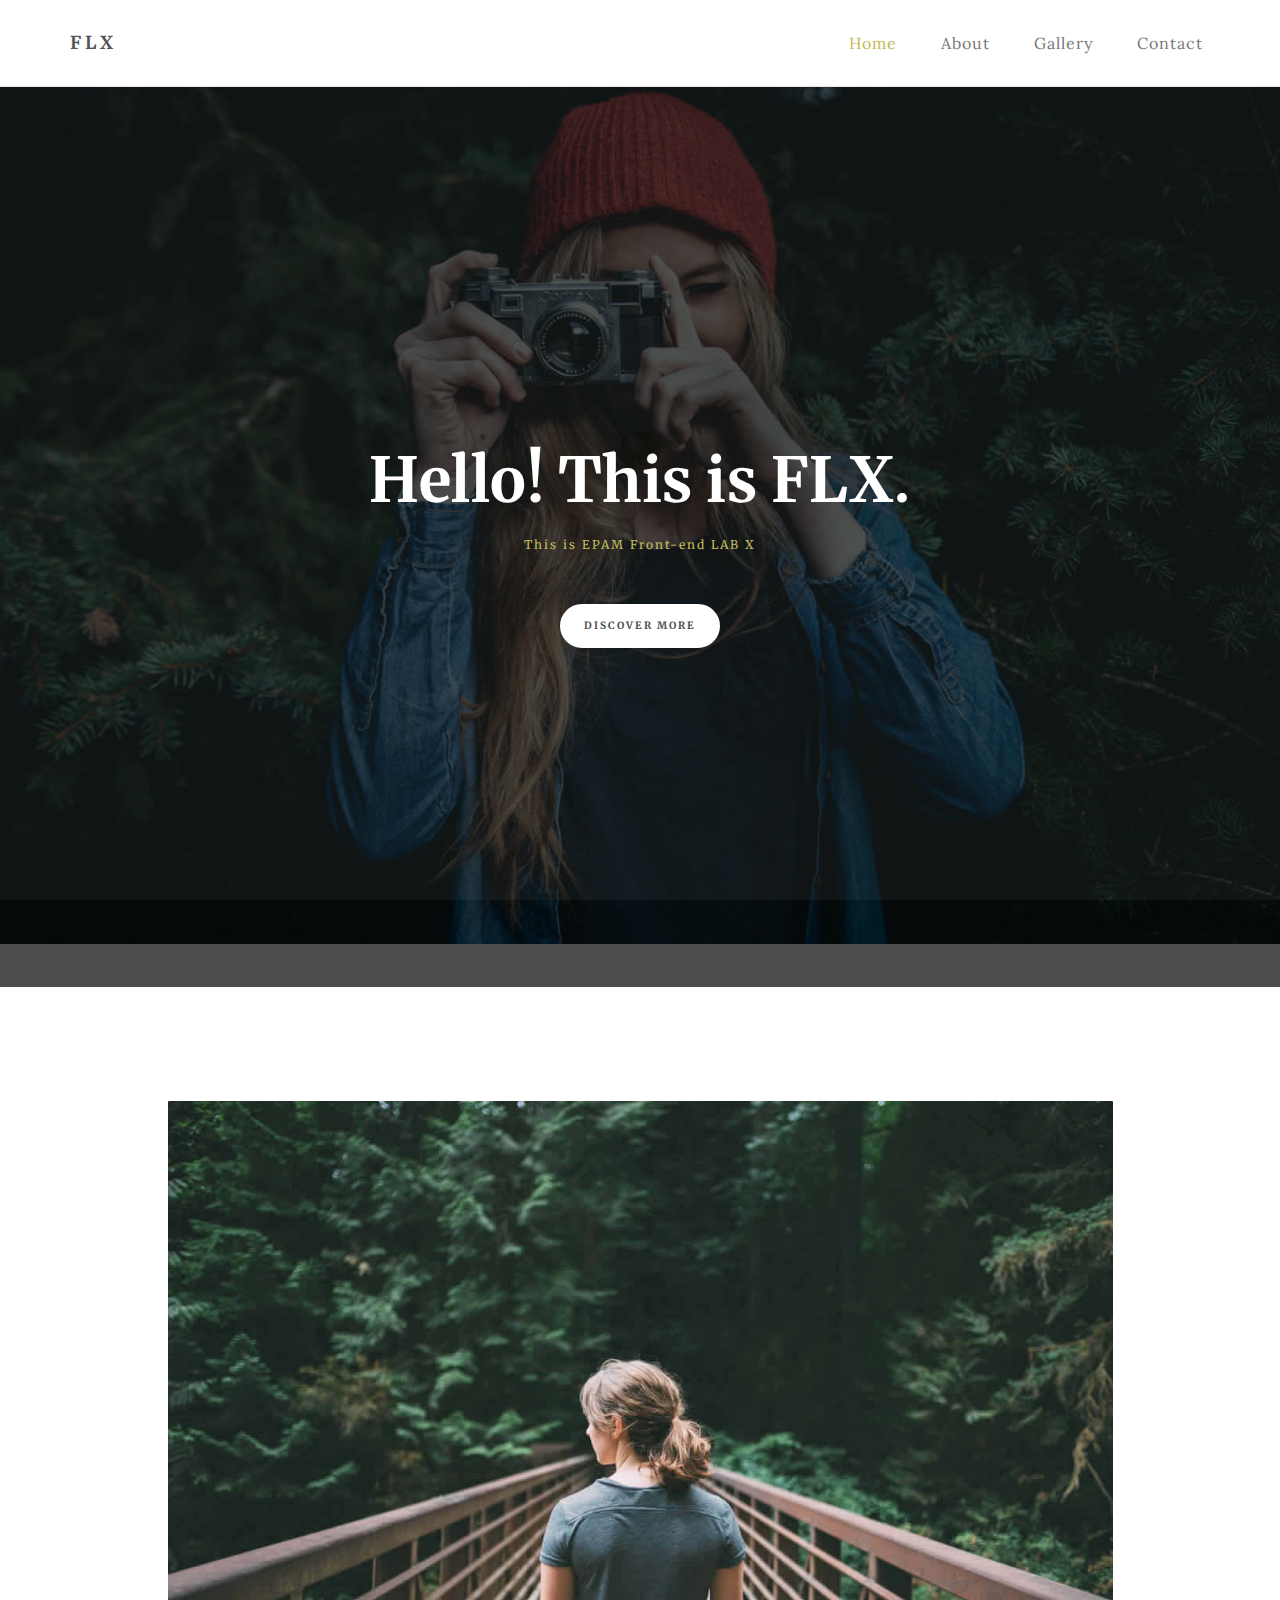
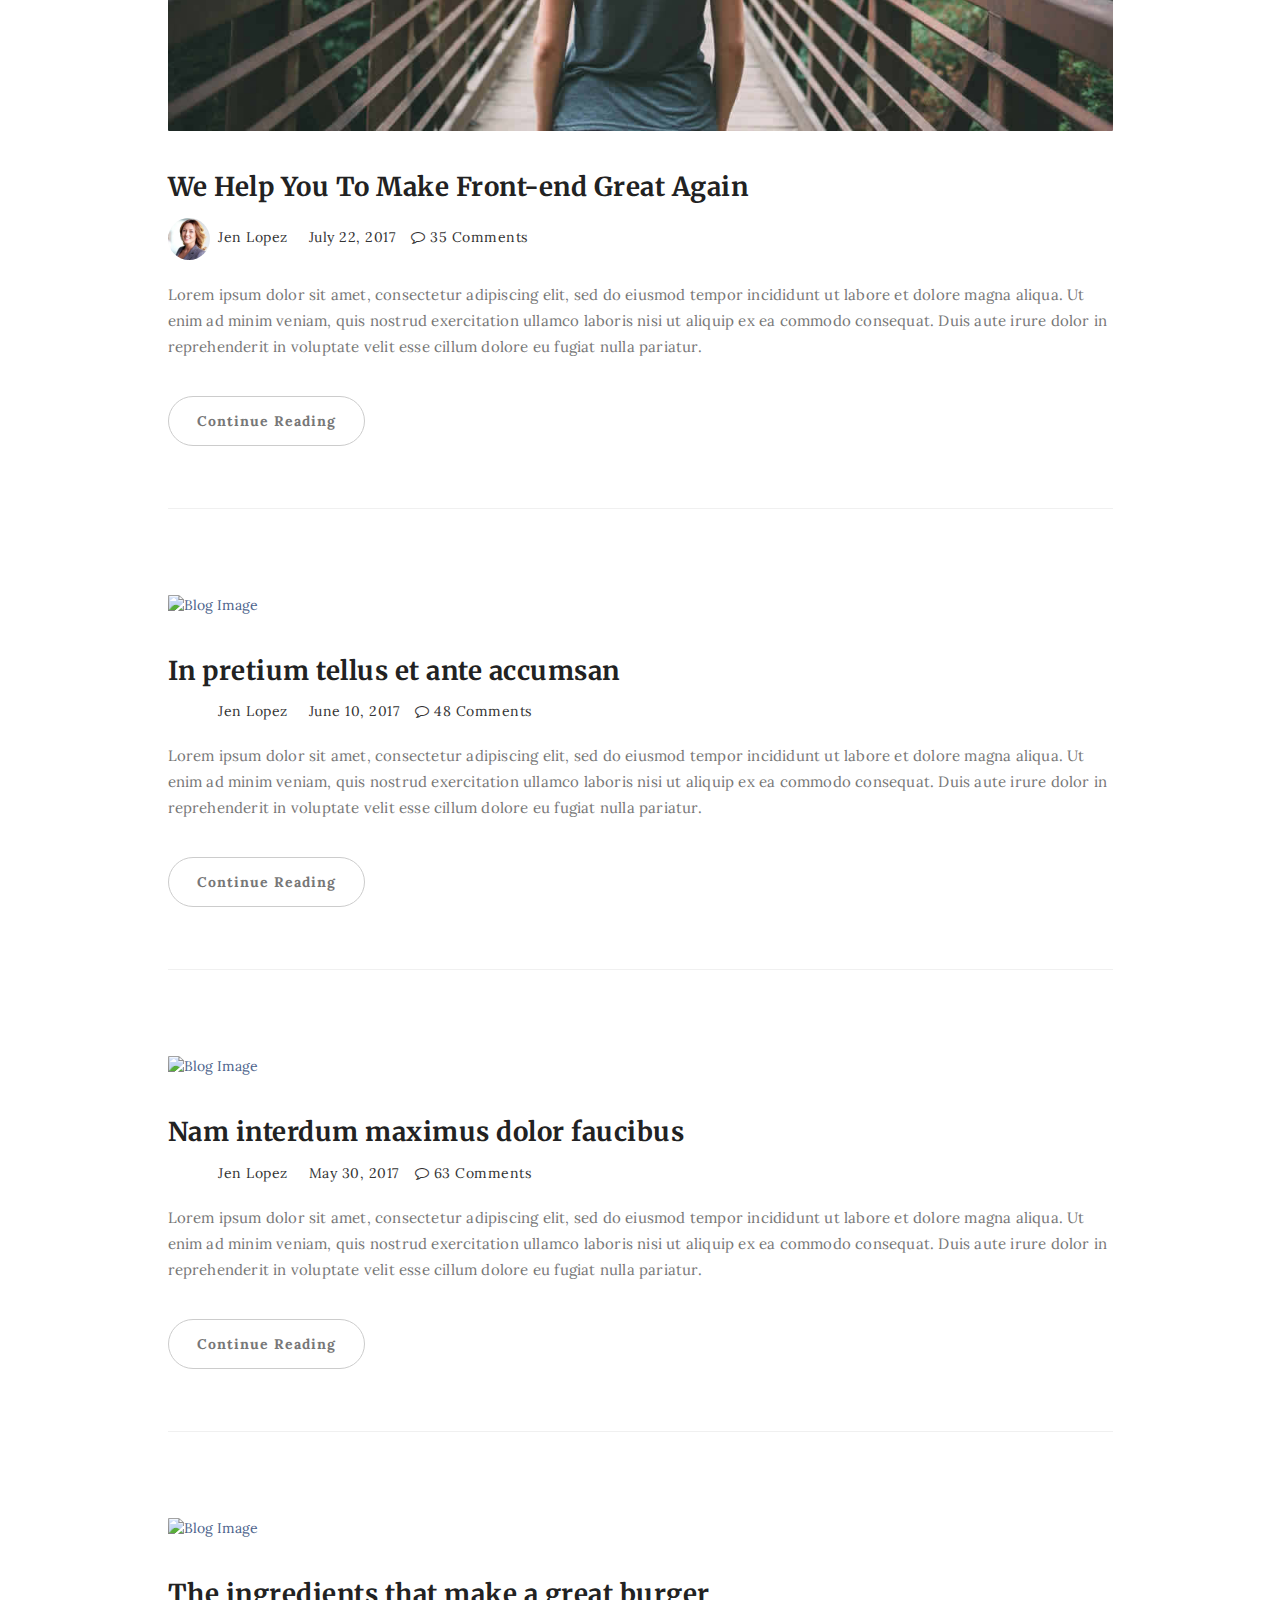
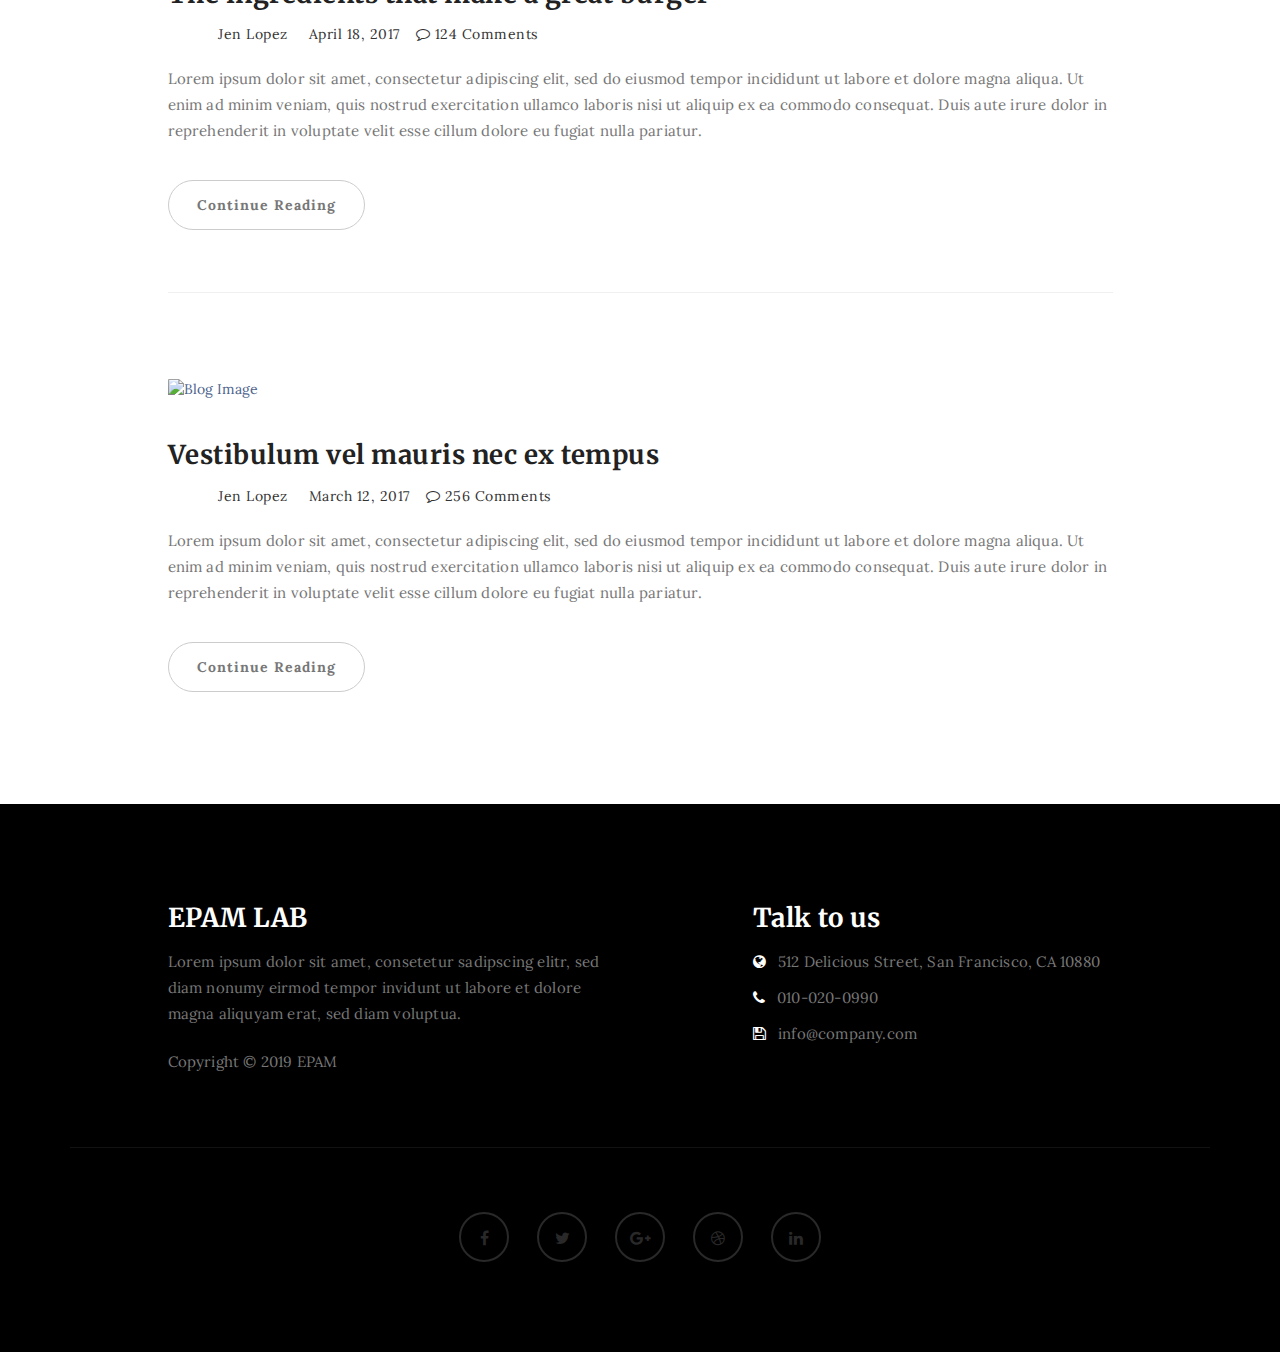
==== FLX_homework_14/app/index.html @ 0b8c9893 "Add HW14" ====
<!DOCTYPE html>
<html lang="en">

<head>

  <meta charset="UTF-8">
  <meta http-equiv="X-UA-Compatible" content="IE=Edge">
  <meta name="description" content="">
  <meta name="keywords" content="">
  <meta name="author" content="">
  <meta name="viewport" content="width=device-width, initial-scale=1, maximum-scale=1">

  <title>FLX - EPAM Front-end LAB X</title>

  <!-- Critical css -->
  <style>
    html {
      font-family: sans-serif;
      -webkit-text-size-adjust: 100%;
      -ms-text-size-adjust: 100%;
    }

    html {
      font-size: 10px;
      -webkit-tap-highlight-color: rgba(0, 0, 0, 0);
    }

    html {
      -webkit-font-smoothing: antialiased;
    }

    body {
      margin: 0;
    }

    body {
      font-family: "Helvetica Neue", Helvetica, Arial, sans-serif;
      font-size: 14px;
      line-height: 1.42857143;
      color: #333;
      background-color: #fff;
    }

    body {
      background: #ffffff;
      font-family: "Lora", serif;
      font-style: normal;
      font-weight: 300;
      overflow-x: hidden;
    }

    body {
      padding-top: 87px;
    }

    * {
      -webkit-box-sizing: border-box;
      -moz-box-sizing: border-box;
      box-sizing: border-box;
    }

    *:before,
    *:after {
      -webkit-box-sizing: border-box;
      -moz-box-sizing: border-box;
      box-sizing: border-box;
    }

    .btn-group-vertical > .btn-group:after,
    .btn-group-vertical > .btn-group:before,
    .btn-toolbar:after,
    .btn-toolbar:before,
    .clearfix:after,
    .clearfix:before,
    .container-fluid:after,
    .container-fluid:before,
    .container:after,
    .container:before,
    .dl-horizontal dd:after,
    .dl-horizontal dd:before,
    .form-horizontal .form-group:after,
    .form-horizontal .form-group:before,
    .modal-footer:after,
    .modal-footer:before,
    .modal-header:after,
    .modal-header:before,
    .nav:after,
    .nav:before,
    .navbar-collapse:after,
    .navbar-collapse:before,
    .navbar-header:after,
    .navbar-header:before,
    .navbar:after,
    .navbar:before,
    .pager:after,
    .pager:before,
    .panel-body:after,
    .panel-body:before,
    .row:after,
    .row:before {
      display: table;
      content: " ";
    }

    .btn-group-vertical > .btn-group:after,
    .btn-toolbar:after,
    .clearfix:after,
    .container-fluid:after,
    .container:after,
    .dl-horizontal dd:after,
    .form-horizontal .form-group:after,
    .modal-footer:after,
    .modal-header:after,
    .nav:after,
    .navbar-collapse:after,
    .navbar-header:after,
    .navbar:after,
    .pager:after,
    .panel-body:after,
    .row:after {
      clear: both;
    }

    .navbar {
      position: relative;
      min-height: 50px;
      margin-bottom: 20px;
      border: 1px solid transparent;
    }

    @media (min-width: 768px) {
      .navbar {
        border-radius: 4px;
      }
    }

    .navbar-static-top {
      z-index: 1000;
      border-width: 0 0 1px;
    }

    @media (min-width: 768px) {
      .navbar-static-top {
        border-radius: 0;
      }
    }

    .navbar-fixed-bottom,
    .navbar-fixed-top {
      position: fixed;
      right: 0;
      left: 0;
      z-index: 1030;
    }

    @media (min-width: 768px) {
      .navbar-fixed-bottom,
      .navbar-fixed-top {
        border-radius: 0;
      }
    }

    .navbar-fixed-top {
      top: 0;
      border-width: 0 0 1px;
    }

    .navbar-default {
      background-color: #f8f8f8;
      border-color: #e7e7e7;
    }

    .navbar-default {
      background: #ffffff;
      margin: 0 !important;
      padding: 18px 0;
    }

    .container {
      padding-right: 15px;
      padding-left: 15px;
      margin-right: auto;
      margin-left: auto;
    }

    @media (min-width: 768px) {
      .container {
        width: 750px;
      }
    }

    @media (min-width: 992px) {
      .container {
        width: 970px;
      }
    }

    @media (min-width: 768px) {
      .navbar-header {
        float: left;
      }
    }

    .container > .navbar-header {
      margin-right: 0;
      margin-left: 0;
    }

    @media (min-width: 768px) {
      .navbar-toggle {
        display: none;
      }
    }

    .navbar-default .navbar-toggle {
      border-color: #ddd;
    }

    .navbar-default .navbar-toggle {
      border: none;
      padding-top: 10px;
    }

    .navbar-brand {
      float: left;
      height: 50px;
      padding: 15px 15px;
      font-size: 18px;
      line-height: 20px;
    }

    .navbar-default .navbar-brand {
      color: #777;
    }

    .navbar-default .navbar-brand {
      color: #555;
      font-family: "Merriweather", serif;
      font-weight: bold;
      text-transform: uppercase;
      letter-spacing: 4px;
      margin: 0;
    }

    @media (min-width: 768px) {
      .navbar > .container .navbar-brand,
      .navbar > .container-fluid .navbar-brand {
        margin-left: -15px;
      }
    }

    .navbar-toggle {
      position: relative;
      float: right;
      padding: 9px 10px;
      margin-top: 8px;
      margin-right: 15px;
      margin-bottom: 8px;
      background-color: transparent;
      background-image: none;
      border: 1px solid transparent;
      border-radius: 4px;
    }

    .navbar-default .navbar-collapse,
    .navbar-default .navbar-form {
      border-color: #e7e7e7;
    }

    @media (min-width: 768px) {
      .container-fluid > .navbar-collapse,
      .container-fluid > .navbar-header,
      .container > .navbar-collapse,
      .container > .navbar-header {
        margin-right: 0;
        margin-left: 0;
      }
    }

    @media (min-width: 768px) {
      .navbar-fixed-bottom .navbar-collapse,
      .navbar-fixed-top .navbar-collapse,
      .navbar-static-top .navbar-collapse {
        padding-right: 0;
        padding-left: 0;
      }
    }

    .navbar-collapse {
      padding-right: 15px;
      padding-left: 15px;
      overflow-x: visible;
      -webkit-overflow-scrolling: touch;
      border-top: 1px solid transparent;
      -webkit-box-shadow: inset 0 1px 0 rgba(255, 255, 255, 0.1);
      box-shadow: inset 0 1px 0 rgba(255, 255, 255, 0.1);
    }

    @media (min-width: 768px) {
      .navbar-collapse {
        width: auto;
        border-top: 0;
        -webkit-box-shadow: none;
        box-shadow: none;
      }
    }

    @media (min-width: 768px) {
      .navbar-collapse.collapse {
        display: block !important;
        height: auto !important;
        padding-bottom: 0;
        overflow: visible !important;
      }
    }

    .collapse {
      display: none;
    }

    .nav {
      padding-left: 0;
      margin-bottom: 0;
      list-style: none;
    }

    .navbar-nav {
      margin: 7.5px -15px;
    }

    @media (min-width: 768px) {
      .navbar-nav {
        float: left;
        margin: 0;
      }
    }

    @media (min-width: 768px) {
      .navbar-right {
        float: right !important;
        margin-right: -15px;
      }
    }

    .nav > li {
      position: relative;
      display: block;
    }

    @media (min-width: 768px) {
      .navbar-nav > li {
        float: left;
      }
    }

    a {
      color: #4d638c;
      -webkit-transition: 0.5s;
      -o-transition: 0.5s;
      transition: 0.5s;
      text-decoration: none !important;
    }

    .nav > li > a {
      position: relative;
      display: block;
      padding: 10px 15px;
    }

    .navbar-nav > li > a {
      padding-top: 10px;
      padding-bottom: 10px;
      line-height: 20px;
    }

    @media (min-width: 768px) {
      .navbar-nav > li > a {
        padding-top: 15px;
        padding-bottom: 15px;
      }
    }

    .navbar-default .navbar-nav > li > a {
      color: #777;
    }

    .navbar-default .navbar-nav li a {
      color: #777;
      font-size: 16px;
      letter-spacing: 1px;
      -webkit-transition: all 0.4s ease-in-out;
      transition: all 0.4s ease-in-out;
      padding-right: 22px;
      padding-left: 22px;
    }

    .navbar-default .navbar-nav > .active > a,
    .navbar-default .navbar-nav > .active > a:focus,
    .navbar-default .navbar-nav > .active > a:hover {
      color: #555;
      background-color: #e7e7e7;
    }

    .navbar-default .navbar-nav li a:hover,
    .navbar-default .navbar-nav .active > a {
      color: #bfba55;
    }

    .navbar-default .navbar-nav > .active > a,
    .navbar-default .navbar-nav > .active > a:hover,
    .navbar-default .navbar-nav > .active > a:focus {
      color: #bfba55;
      background-color: transparent;
    }

    .preloader {
      position: fixed;
      top: 0;
      left: 0;
      width: 100%;
      height: 100%;
      z-index: 1020;
      display: flex;
      flex-flow: row nowrap;
      justify-content: center;
      align-items: center;
      background: none repeat scroll 0 0 #ffffff;
    }

    .sk-spinner-wordpress.sk-spinner {
      background-color: #bfba55;
      width: 40px;
      height: 40px;
      border-radius: 40px;
      position: relative;
      -webkit-animation: sk-innerCircle 1s linear infinite;
      animation: sk-innerCircle 1s linear infinite;
    }

    .sk-spinner-wordpress .sk-inner-circle {
      display: block;
      background-color: #ffffff;
      width: 16px;
      height: 16px;
      position: absolute;
      border-radius: 8px;
      top: 5px;
      left: 5px;
    }

    @-webkit-keyframes sk-innerCircle {
      0% {
        -webkit-transform: rotate(0);
        transform: rotate(0);
      }

      100% {
        -webkit-transform: rotate(360deg);
        transform: rotate(360deg);
      }
    }

    @keyframes sk-innerCircle {
      0% {
        -webkit-transform: rotate(0);
        transform: rotate(0);
      }

      100% {
        -webkit-transform: rotate(360deg);
        transform: rotate(360deg);
      }
    }

  </style>

  <!-- loadCSS js plugin -->
  <script src="js/loadCSS.js"></script>

  <!-- Other css (async) -->
  <script>
    // Example loadCSS plugin usage
    loadCSS('https://fonts.googleapis.com/css?family=Lora|Merriweather:300,400');
    loadCSS('styles/bundle.min.css');
  </script>

  <!-- Fonts -->
  <!-- <link href="https://fonts.googleapis.com/css?family=Lora|Merriweather:300,400" rel="stylesheet"> -->

  <!-- Vendor css -->
  <!-- <link rel="stylesheet" href="styles/bootstrap.min.css">
  <link rel="stylesheet" href="styles/font-awesome.min.css"> -->

  <!-- Main css -->
  <!-- <link rel="stylesheet" href="styles/styles.css"> -->

  <!-- Vendor Scripts -->
  <script src="js/jquery.js" defer></script>
  <script src="js/bootstrap.min.js" defer></script>
  <script src="js/jquery.parallax.js" defer></script>
  <script src="js/smoothscroll.js" defer></script>
  <script src="js/lazyload.min.js" defer></script>
  <!-- Custom Scripts -->
  <script src="js/custom.js" defer></script>

</head>

<body>

  <!-- Pre loader -->

  <div class="preloader">
      <div class="sk-spinner sk-spinner-wordpress">
          <span class="sk-inner-circle"></span>
      </div>
  </div>

  <!-- Navigation section  -->

  <div class="navbar navbar-default navbar-fixed-top" role="navigation">
    <div class="container">

      <div class="navbar-header">
        <button class="navbar-toggle" data-toggle="collapse" data-target=".navbar-collapse">
          <span class="icon icon-bar"></span>
          <span class="icon icon-bar"></span>
          <span class="icon icon-bar"></span>
        </button>
        <a href="index.html" class="navbar-brand">FLX</a>
      </div>
      <div class="collapse navbar-collapse">
        <ul class="nav navbar-nav navbar-right">
          <li class="active"><a href="index.html">Home</a></li>
          <li><a href="#">About</a></li>
          <li><a href="#">Gallery</a></li>
          <li><a href="#">Contact</a></li>
        </ul>
      </div>

    </div>
  </div>

  <!-- Home Section -->

  <section id="home" class="main-home parallax-section">
    <div class="overlay"></div>
    <div class="container">
      <div class="row">

        <div class="col-md-12 col-sm-12">
          <h1>Hello! This is FLX.</h1>
          <h4>This is EPAM Front-end LAB X</h4>
          <a href="#blog" class="smoothScroll btn btn-default">Discover More</a>
        </div>

      </div>
    </div>
  </section>

  <!-- Blog Section -->

  <section id="blog">
    <div class="container">
      <div class="row">

        <div class="col-md-offset-1 col-md-10 col-sm-12">
          <div class="blog-post-thumb">
            <div class="blog-post-image">
              <a href="#">
                <picture>
                  <source media="(max-width: 768px)" data-srcset="img/blog-image1-760.jpg">
                  <img class="lazy img-responsive" data-src="img/blog-image1.jpg" alt="Blog Image">
                </picture>
              </a>
            </div>
            <div class="blog-post-title">
              <h3><a href="#">We Help You To Make Front-end Great Again</a></h3>
            </div>
            <div class="blog-post-format">
              <span><a href="#">
                  <picture>
                    <source media="(max-width: 768px)" data-srcset="img/author-image1-150.jpg">
                    <img data-src="img/author-image1.jpg" class="lazy img-responsive img-circle">
                  </picture>
                  Jen Lopez
                </a></span>
              <span><i class="fa fa-date"></i> July 22, 2017</span>
              <span><a href="#"><i class="fa fa-comment-o"></i> 35 Comments</a></span>
            </div>
            <div class="blog-post-des">
              <p>Lorem ipsum dolor sit amet, consectetur adipiscing elit, sed do eiusmod tempor
                incididunt ut labore et dolore magna aliqua. Ut enim ad minim veniam, quis
                nostrud exercitation ullamco laboris nisi ut aliquip ex ea commodo consequat.
                Duis aute irure dolor in reprehenderit in voluptate velit esse cillum dolore eu
                fugiat nulla pariatur.</p>
              <a href="#" class="btn btn-default">Continue Reading</a>
            </div>
          </div>

          <div class="blog-post-thumb">
            <div class="blog-post-image">
              <a href="#">
                <picture>
                  <source media="(max-width: 768px)" data-srcset="img/blog-image2-760.jpg">
                  <img class="lazy img-responsive" data-src="img/blog-image2.jpg" alt="Blog Image">
                </picture>
              </a>
            </div>
            <div class="blog-post-title">
              <h3><a href="#">In pretium tellus et ante accumsan</a></h3>
            </div>
            <div class="blog-post-format">
              <span><a href="#">
                  <picture>
                    <source media="(max-width: 768px)" data-srcset="img/author-image2-150.jpg">
                    <img data-src="img/author-image2.jpg" class="lazy img-responsive img-circle">
                  </picture>
                  Jen Lopez
                </a></span>
              <span><i class="fa fa-date"></i> June 10, 2017</span>
              <span><a href="#"><i class="fa fa-comment-o"></i> 48 Comments</a></span>
            </div>
            <div class="blog-post-des">
              <p>Lorem ipsum dolor sit amet, consectetur adipiscing elit, sed do eiusmod tempor
                incididunt ut labore et dolore magna aliqua. Ut enim ad minim veniam, quis
                nostrud exercitation ullamco laboris nisi ut aliquip ex ea commodo consequat.
                Duis aute irure dolor in reprehenderit in voluptate velit esse cillum dolore eu
                fugiat nulla pariatur.</p>
              <a href="#" class="btn btn-default">Continue Reading</a>
            </div>
          </div>

          <div class="blog-post-thumb">
            <div class="blog-post-image">
              <a href="#">
                <picture>
                  <source media="(max-width: 768px)" data-srcset="img/blog-image3-760.jpg">
                  <img class="lazy img-responsive" data-src="img/blog-image3.jpg" alt="Blog Image">
                </picture>
              </a>
            </div>
            <div class="blog-post-title">
              <h3><a href="#">Nam interdum maximus dolor faucibus</a></h3>
            </div>
            <div class="blog-post-format">
              <span><a href="#">
                  <picture>
                    <source media="(max-width: 768px)" data-srcset="img/author-image2-150.jpg">
                    <img data-src="img/author-image2.jpg" class="lazy img-responsive img-circle">
                  </picture>
                  Jen Lopez
                </a></span>
              <span><i class="fa fa-date"></i> May 30, 2017</span>
              <span><a href="#"><i class="fa fa-comment-o"></i> 63 Comments</a></span>
            </div>
            <div class="blog-post-des">
              <p>Lorem ipsum dolor sit amet, consectetur adipiscing elit, sed do eiusmod tempor
                incididunt ut labore et dolore magna aliqua. Ut enim ad minim veniam, quis
                nostrud exercitation ullamco laboris nisi ut aliquip ex ea commodo consequat.
                Duis aute irure dolor in reprehenderit in voluptate velit esse cillum dolore eu
                fugiat nulla pariatur.</p>
              <a href="#" class="btn btn-default">Continue Reading</a>
            </div>
          </div>

          <div class="blog-post-thumb">
            <div class="blog-post-image">
              <a href="#">
                <picture>
                  <source media="(max-width: 768px)" data-srcset="img/blog-image4-760.jpg">
                  <img class="lazy img-responsive" data-src="img/blog-image4.jpg" alt="Blog Image">
                </picture>
              </a>
            </div>
            <div class="blog-post-title">
              <h3><a href="#">The ingredients that make a great burger</a></h3>
            </div>
            <div class="blog-post-format">
              <span><a href="#">
                  <picture>
                    <source media="(max-width: 768px)" data-srcset="img/author-image1-150.jpg">
                    <img data-src="img/author-image1.jpg" class="lazy img-responsive img-circle">
                  </picture>
                  Jen Lopez
                </a></span>
              <span><i class="fa fa-date"></i> April 18, 2017</span>
              <span><a href="#"><i class="fa fa-comment-o"></i> 124 Comments</a></span>
            </div>
            <div class="blog-post-des">
              <p>Lorem ipsum dolor sit amet, consectetur adipiscing elit, sed do eiusmod tempor
                incididunt ut labore et dolore magna aliqua. Ut enim ad minim veniam, quis
                nostrud exercitation ullamco laboris nisi ut aliquip ex ea commodo consequat.
                Duis aute irure dolor in reprehenderit in voluptate velit esse cillum dolore eu
                fugiat nulla pariatur.</p>
              <a href="#" class="btn btn-default">Continue Reading</a>
            </div>
          </div>

          <div class="blog-post-thumb">
            <div class="blog-post-image">
              <a href="#">
                <picture>
                  <source media="(max-width: 768px)" data-srcset="img/blog-image5-760.jpg">
                  <img class="lazy img-responsive" data-src="img/blog-image5.jpg" alt="Blog Image">
                </picture>
              </a>
            </div>
            <div class="blog-post-title">
              <h3><a href="#">Vestibulum vel mauris nec ex tempus</a></h3>
            </div>
            <div class="blog-post-format">
              <span><a href="#">
                  <picture>
                    <source media="(max-width: 768px)" data-srcset="img/author-image1-150.jpg">
                    <img data-src="img/author-image1.jpg" class="lazy img-responsive img-circle">
                  </picture>
                  Jen Lopez
                </a></span>
              <span><i class="fa fa-date"></i> March 12, 2017</span>
              <span><a href="#"><i class="fa fa-comment-o"></i> 256 Comments</a></span>
            </div>
            <div class="blog-post-des">
              <p>Lorem ipsum dolor sit amet, consectetur adipiscing elit, sed do eiusmod tempor
                incididunt ut labore et dolore magna aliqua. Ut enim ad minim veniam, quis
                nostrud exercitation ullamco laboris nisi ut aliquip ex ea commodo consequat.
                Duis aute irure dolor in reprehenderit in voluptate velit esse cillum dolore eu
                fugiat nulla pariatur.</p>
              <a href="#" class="btn btn-default">Continue Reading</a>
            </div>
          </div>
        </div>

      </div>
    </div>
  </section>

  <!-- Footer Section -->

  <footer>
    <div class="container">
      <div class="row">

        <div class="col-md-5 col-md-offset-1 col-sm-6">
          <h3>EPAM LAB</h3>
          <p>Lorem ipsum dolor sit amet, consetetur sadipscing elitr, sed diam nonumy eirmod tempor
            invidunt ut labore et dolore magna aliquyam erat, sed diam voluptua.</p>
          <div class="footer-copyright">
            <p>Copyright &copy; 2019 EPAM</p>
          </div>
        </div>

        <div class="col-md-4 col-md-offset-1 col-sm-6">
          <h3>Talk to us</h3>
          <p><i class="fa fa-globe"></i> 512 Delicious Street, San Francisco, CA 10880</p>
          <p><i class="fa fa-phone"></i> 010-020-0990</p>
          <p><i class="fa fa-save"></i> info@company.com</p>
        </div>

        <div class="clearfix col-md-12 col-sm-12">
          <hr>
        </div>

        <div class="col-md-12 col-sm-12">
          <ul class="social-icon">
            <li><a href="#" class="fa fa-facebook"></a></li>
            <li><a href="#" class="fa fa-twitter"></a></li>
            <li><a href="#" class="fa fa-google-plus"></a></li>
            <li><a href="#" class="fa fa-dribbble"></a></li>
            <li><a href="#" class="fa fa-linkedin"></a></li>
          </ul>
        </div>

      </div>
    </div>
  </footer>

  <!-- Back top -->
  <a href="#back-top" class="go-top"><i class="fa fa-angle-up"></i></a>

</body>

</html>
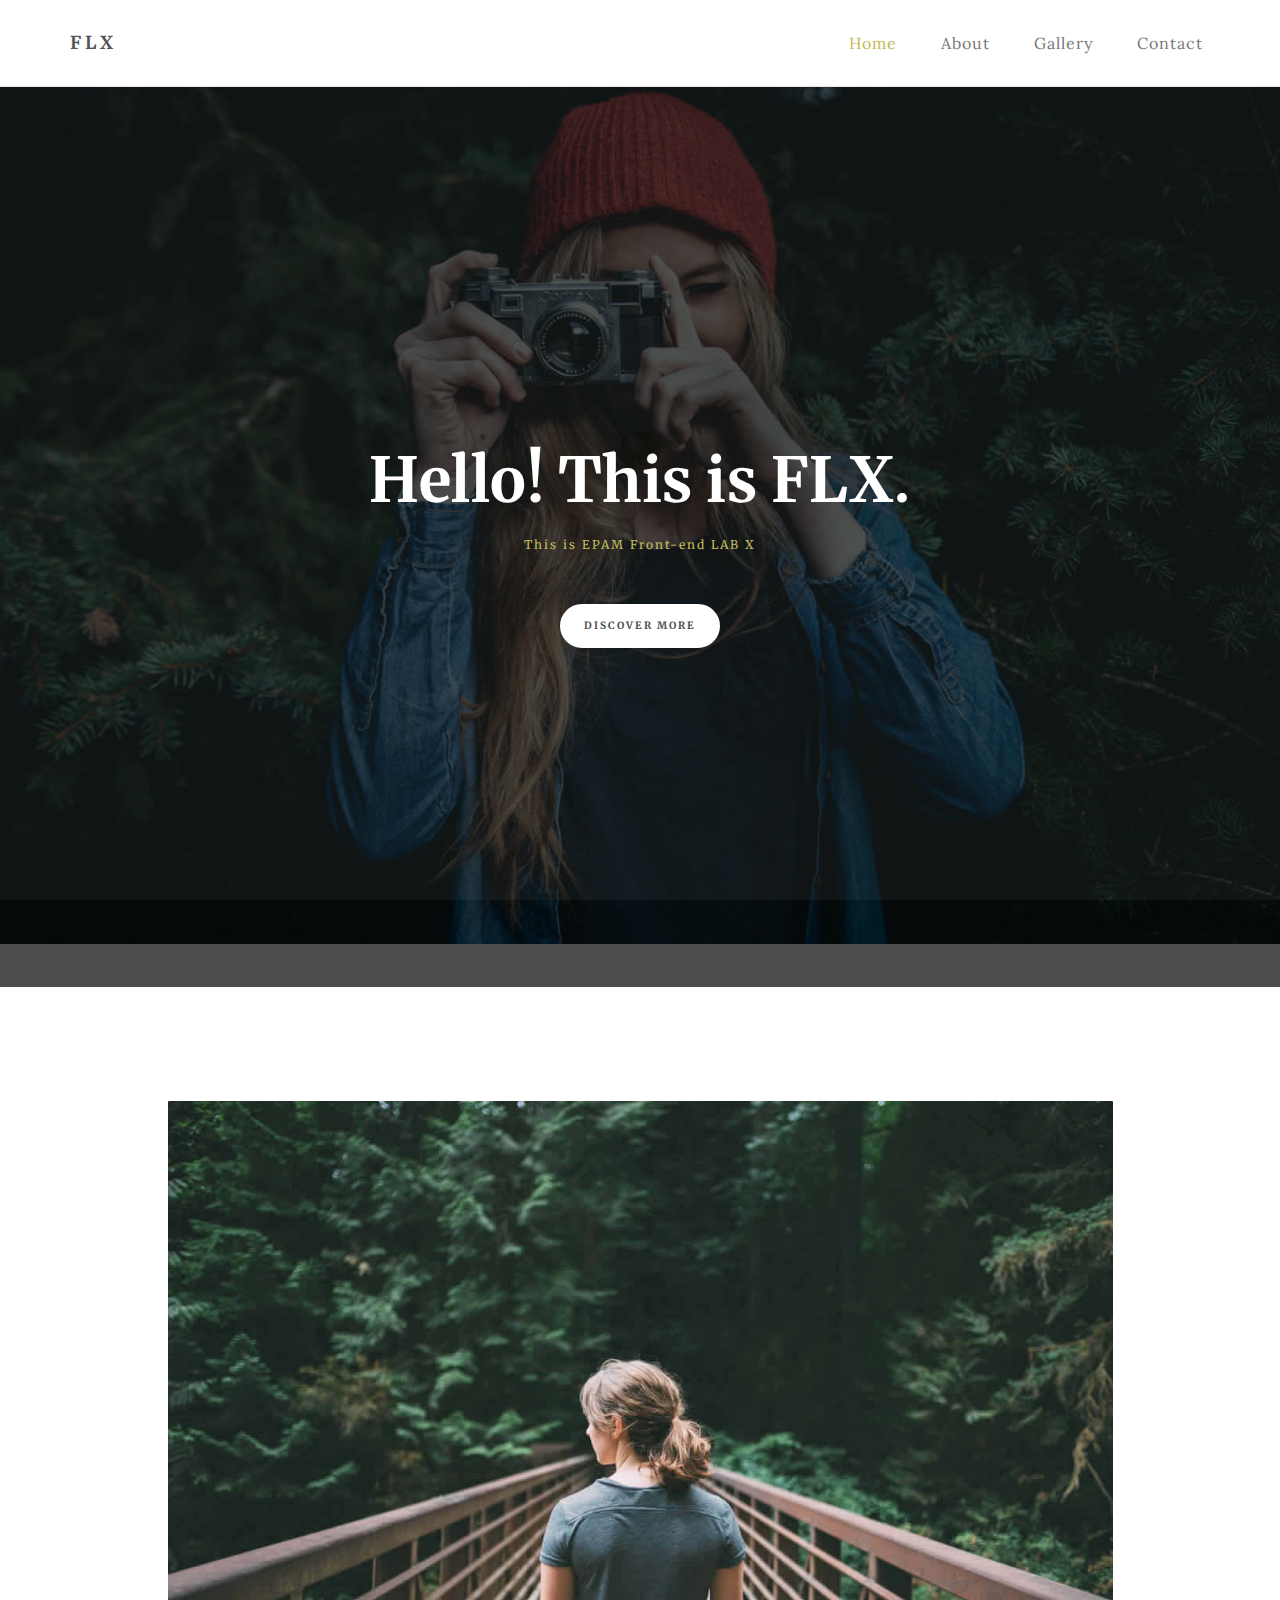
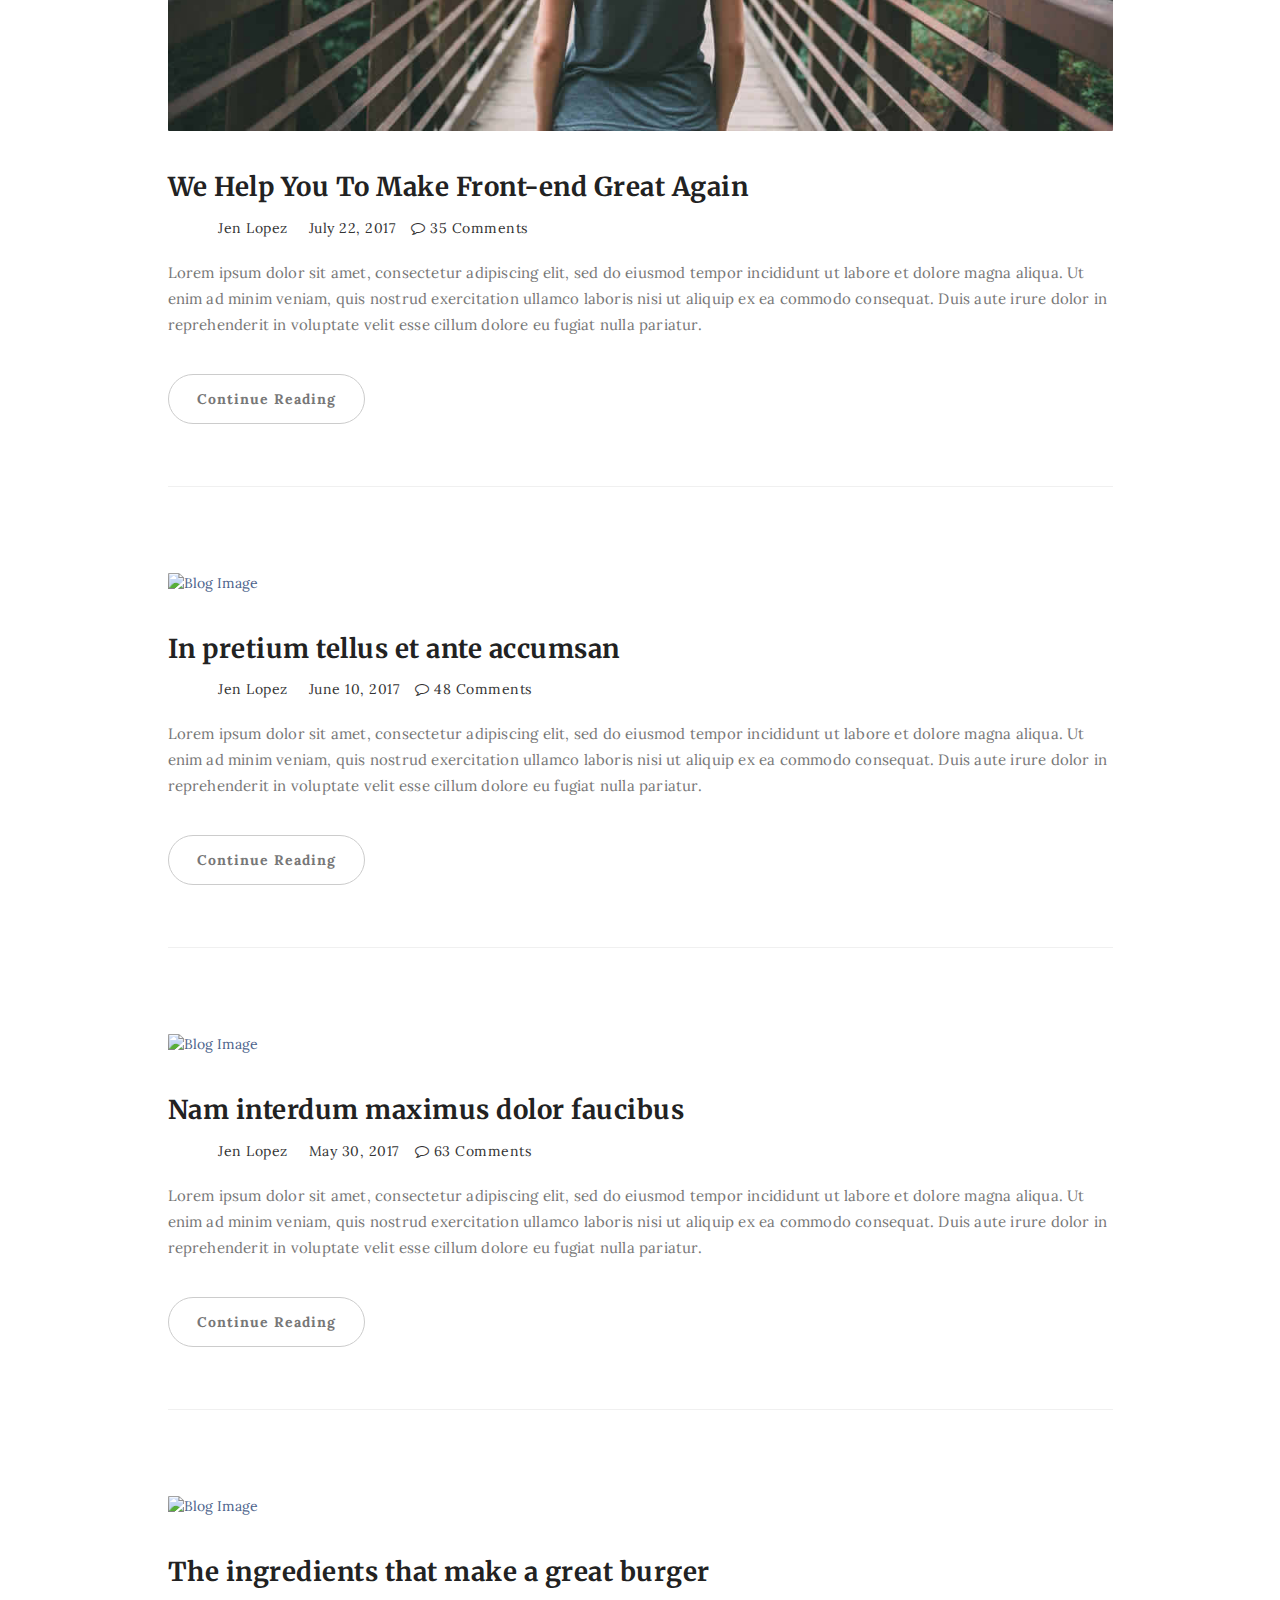
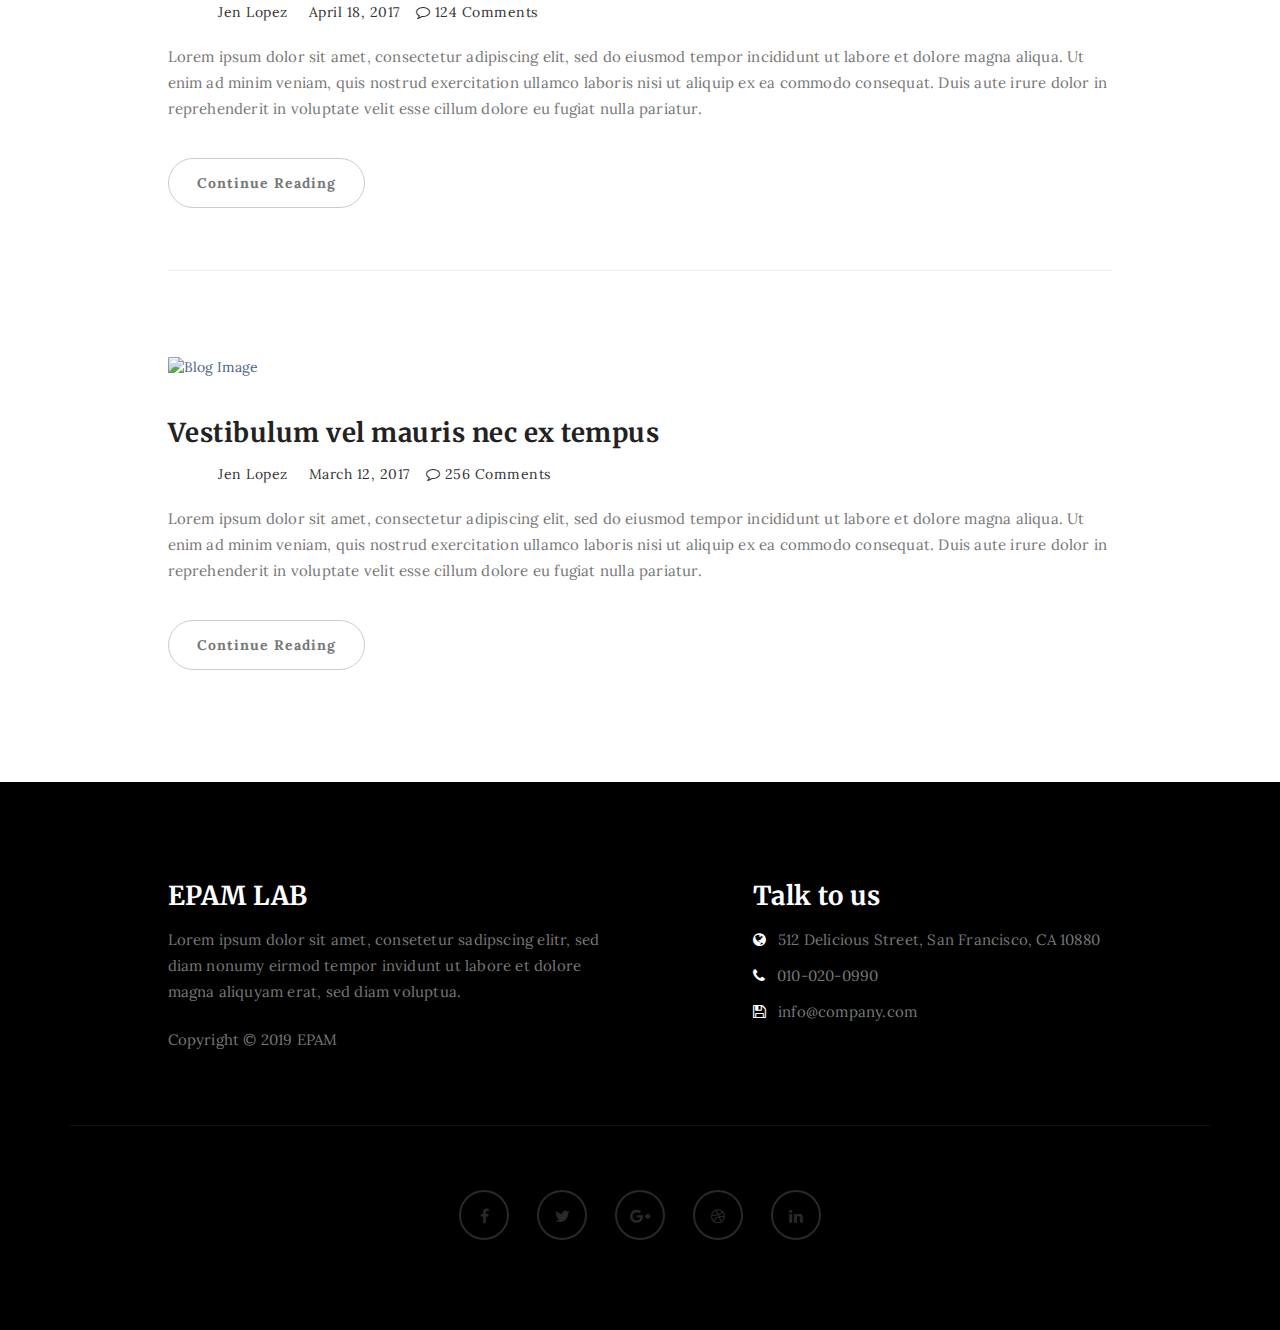
==== commit e42efac3: "minify inline style" ====
--- a/FLX_homework_14/app/index.html
+++ b/FLX_homework_14/app/index.html
@@ -14,466 +14,8 @@
 
   <!-- Critical css -->
   <style>
-    html {
-      font-family: sans-serif;
-      -webkit-text-size-adjust: 100%;
-      -ms-text-size-adjust: 100%;
-    }
-
-    html {
-      font-size: 10px;
-      -webkit-tap-highlight-color: rgba(0, 0, 0, 0);
-    }
-
-    html {
-      -webkit-font-smoothing: antialiased;
-    }
-
-    body {
-      margin: 0;
-    }
-
-    body {
-      font-family: "Helvetica Neue", Helvetica, Arial, sans-serif;
-      font-size: 14px;
-      line-height: 1.42857143;
-      color: #333;
-      background-color: #fff;
-    }
-
-    body {
-      background: #ffffff;
-      font-family: "Lora", serif;
-      font-style: normal;
-      font-weight: 300;
-      overflow-x: hidden;
-    }
-
-    body {
-      padding-top: 87px;
-    }
-
-    * {
-      -webkit-box-sizing: border-box;
-      -moz-box-sizing: border-box;
-      box-sizing: border-box;
-    }
-
-    *:before,
-    *:after {
-      -webkit-box-sizing: border-box;
-      -moz-box-sizing: border-box;
-      box-sizing: border-box;
-    }
-
-    .btn-group-vertical > .btn-group:after,
-    .btn-group-vertical > .btn-group:before,
-    .btn-toolbar:after,
-    .btn-toolbar:before,
-    .clearfix:after,
-    .clearfix:before,
-    .container-fluid:after,
-    .container-fluid:before,
-    .container:after,
-    .container:before,
-    .dl-horizontal dd:after,
-    .dl-horizontal dd:before,
-    .form-horizontal .form-group:after,
-    .form-horizontal .form-group:before,
-    .modal-footer:after,
-    .modal-footer:before,
-    .modal-header:after,
-    .modal-header:before,
-    .nav:after,
-    .nav:before,
-    .navbar-collapse:after,
-    .navbar-collapse:before,
-    .navbar-header:after,
-    .navbar-header:before,
-    .navbar:after,
-    .navbar:before,
-    .pager:after,
-    .pager:before,
-    .panel-body:after,
-    .panel-body:before,
-    .row:after,
-    .row:before {
-      display: table;
-      content: " ";
-    }
-
-    .btn-group-vertical > .btn-group:after,
-    .btn-toolbar:after,
-    .clearfix:after,
-    .container-fluid:after,
-    .container:after,
-    .dl-horizontal dd:after,
-    .form-horizontal .form-group:after,
-    .modal-footer:after,
-    .modal-header:after,
-    .nav:after,
-    .navbar-collapse:after,
-    .navbar-header:after,
-    .navbar:after,
-    .pager:after,
-    .panel-body:after,
-    .row:after {
-      clear: both;
-    }
-
-    .navbar {
-      position: relative;
-      min-height: 50px;
-      margin-bottom: 20px;
-      border: 1px solid transparent;
-    }
-
-    @media (min-width: 768px) {
-      .navbar {
-        border-radius: 4px;
-      }
-    }
-
-    .navbar-static-top {
-      z-index: 1000;
-      border-width: 0 0 1px;
-    }
-
-    @media (min-width: 768px) {
-      .navbar-static-top {
-        border-radius: 0;
-      }
-    }
-
-    .navbar-fixed-bottom,
-    .navbar-fixed-top {
-      position: fixed;
-      right: 0;
-      left: 0;
-      z-index: 1030;
-    }
-
-    @media (min-width: 768px) {
-      .navbar-fixed-bottom,
-      .navbar-fixed-top {
-        border-radius: 0;
-      }
-    }
-
-    .navbar-fixed-top {
-      top: 0;
-      border-width: 0 0 1px;
-    }
-
-    .navbar-default {
-      background-color: #f8f8f8;
-      border-color: #e7e7e7;
-    }
-
-    .navbar-default {
-      background: #ffffff;
-      margin: 0 !important;
-      padding: 18px 0;
-    }
-
-    .container {
-      padding-right: 15px;
-      padding-left: 15px;
-      margin-right: auto;
-      margin-left: auto;
-    }
-
-    @media (min-width: 768px) {
-      .container {
-        width: 750px;
-      }
-    }
-
-    @media (min-width: 992px) {
-      .container {
-        width: 970px;
-      }
-    }
-
-    @media (min-width: 768px) {
-      .navbar-header {
-        float: left;
-      }
-    }
-
-    .container > .navbar-header {
-      margin-right: 0;
-      margin-left: 0;
-    }
-
-    @media (min-width: 768px) {
-      .navbar-toggle {
-        display: none;
-      }
-    }
-
-    .navbar-default .navbar-toggle {
-      border-color: #ddd;
-    }
-
-    .navbar-default .navbar-toggle {
-      border: none;
-      padding-top: 10px;
-    }
-
-    .navbar-brand {
-      float: left;
-      height: 50px;
-      padding: 15px 15px;
-      font-size: 18px;
-      line-height: 20px;
-    }
-
-    .navbar-default .navbar-brand {
-      color: #777;
-    }
-
-    .navbar-default .navbar-brand {
-      color: #555;
-      font-family: "Merriweather", serif;
-      font-weight: bold;
-      text-transform: uppercase;
-      letter-spacing: 4px;
-      margin: 0;
-    }
-
-    @media (min-width: 768px) {
-      .navbar > .container .navbar-brand,
-      .navbar > .container-fluid .navbar-brand {
-        margin-left: -15px;
-      }
-    }
-
-    .navbar-toggle {
-      position: relative;
-      float: right;
-      padding: 9px 10px;
-      margin-top: 8px;
-      margin-right: 15px;
-      margin-bottom: 8px;
-      background-color: transparent;
-      background-image: none;
-      border: 1px solid transparent;
-      border-radius: 4px;
-    }
-
-    .navbar-default .navbar-collapse,
-    .navbar-default .navbar-form {
-      border-color: #e7e7e7;
-    }
-
-    @media (min-width: 768px) {
-      .container-fluid > .navbar-collapse,
-      .container-fluid > .navbar-header,
-      .container > .navbar-collapse,
-      .container > .navbar-header {
-        margin-right: 0;
-        margin-left: 0;
-      }
-    }
-
-    @media (min-width: 768px) {
-      .navbar-fixed-bottom .navbar-collapse,
-      .navbar-fixed-top .navbar-collapse,
-      .navbar-static-top .navbar-collapse {
-        padding-right: 0;
-        padding-left: 0;
-      }
-    }
-
-    .navbar-collapse {
-      padding-right: 15px;
-      padding-left: 15px;
-      overflow-x: visible;
-      -webkit-overflow-scrolling: touch;
-      border-top: 1px solid transparent;
-      -webkit-box-shadow: inset 0 1px 0 rgba(255, 255, 255, 0.1);
-      box-shadow: inset 0 1px 0 rgba(255, 255, 255, 0.1);
-    }
-
-    @media (min-width: 768px) {
-      .navbar-collapse {
-        width: auto;
-        border-top: 0;
-        -webkit-box-shadow: none;
-        box-shadow: none;
-      }
-    }
-
-    @media (min-width: 768px) {
-      .navbar-collapse.collapse {
-        display: block !important;
-        height: auto !important;
-        padding-bottom: 0;
-        overflow: visible !important;
-      }
-    }
-
-    .collapse {
-      display: none;
-    }
-
-    .nav {
-      padding-left: 0;
-      margin-bottom: 0;
-      list-style: none;
-    }
-
-    .navbar-nav {
-      margin: 7.5px -15px;
-    }
-
-    @media (min-width: 768px) {
-      .navbar-nav {
-        float: left;
-        margin: 0;
-      }
-    }
-
-    @media (min-width: 768px) {
-      .navbar-right {
-        float: right !important;
-        margin-right: -15px;
-      }
-    }
-
-    .nav > li {
-      position: relative;
-      display: block;
-    }
-
-    @media (min-width: 768px) {
-      .navbar-nav > li {
-        float: left;
-      }
-    }
-
-    a {
-      color: #4d638c;
-      -webkit-transition: 0.5s;
-      -o-transition: 0.5s;
-      transition: 0.5s;
-      text-decoration: none !important;
-    }
-
-    .nav > li > a {
-      position: relative;
-      display: block;
-      padding: 10px 15px;
-    }
-
-    .navbar-nav > li > a {
-      padding-top: 10px;
-      padding-bottom: 10px;
-      line-height: 20px;
-    }
-
-    @media (min-width: 768px) {
-      .navbar-nav > li > a {
-        padding-top: 15px;
-        padding-bottom: 15px;
-      }
-    }
-
-    .navbar-default .navbar-nav > li > a {
-      color: #777;
-    }
-
-    .navbar-default .navbar-nav li a {
-      color: #777;
-      font-size: 16px;
-      letter-spacing: 1px;
-      -webkit-transition: all 0.4s ease-in-out;
-      transition: all 0.4s ease-in-out;
-      padding-right: 22px;
-      padding-left: 22px;
-    }
-
-    .navbar-default .navbar-nav > .active > a,
-    .navbar-default .navbar-nav > .active > a:focus,
-    .navbar-default .navbar-nav > .active > a:hover {
-      color: #555;
-      background-color: #e7e7e7;
-    }
-
-    .navbar-default .navbar-nav li a:hover,
-    .navbar-default .navbar-nav .active > a {
-      color: #bfba55;
-    }
-
-    .navbar-default .navbar-nav > .active > a,
-    .navbar-default .navbar-nav > .active > a:hover,
-    .navbar-default .navbar-nav > .active > a:focus {
-      color: #bfba55;
-      background-color: transparent;
-    }
-
-    .preloader {
-      position: fixed;
-      top: 0;
-      left: 0;
-      width: 100%;
-      height: 100%;
-      z-index: 1020;
-      display: flex;
-      flex-flow: row nowrap;
-      justify-content: center;
-      align-items: center;
-      background: none repeat scroll 0 0 #ffffff;
-    }
-
-    .sk-spinner-wordpress.sk-spinner {
-      background-color: #bfba55;
-      width: 40px;
-      height: 40px;
-      border-radius: 40px;
-      position: relative;
-      -webkit-animation: sk-innerCircle 1s linear infinite;
-      animation: sk-innerCircle 1s linear infinite;
-    }
-
-    .sk-spinner-wordpress .sk-inner-circle {
-      display: block;
-      background-color: #ffffff;
-      width: 16px;
-      height: 16px;
-      position: absolute;
-      border-radius: 8px;
-      top: 5px;
-      left: 5px;
-    }
-
-    @-webkit-keyframes sk-innerCircle {
-      0% {
-        -webkit-transform: rotate(0);
-        transform: rotate(0);
-      }
-
-      100% {
-        -webkit-transform: rotate(360deg);
-        transform: rotate(360deg);
-      }
-    }
-
-    @keyframes sk-innerCircle {
-      0% {
-        -webkit-transform: rotate(0);
-        transform: rotate(0);
-      }
-
-      100% {
-        -webkit-transform: rotate(360deg);
-        transform: rotate(360deg);
-      }
-    }
-
+    html{font-family:sans-serif;-webkit-text-size-adjust:100%;-ms-text-size-adjust:100%}html{font-size:10px;-webkit-tap-highlight-color:transparent}html{-webkit-font-smoothing:antialiased}body{margin:0}body{font-family:"Helvetica Neue",Helvetica,Arial,sans-serif;font-size:14px;line-height:1.42857143;color:#333;background-color:#fff}body{background:#fff;font-family:Lora,serif;font-style:normal;font-weight:300;overflow-x:hidden}body{padding-top:87px}*{-webkit-box-sizing:border-box;-moz-box-sizing:border-box;box-sizing:border-box}:after,:before{-webkit-box-sizing:border-box;-moz-box-sizing:border-box;box-sizing:border-box}.btn-group-vertical>.btn-group:after,.btn-group-vertical>.btn-group:before,.btn-toolbar:after,.btn-toolbar:before,.clearfix:after,.clearfix:before,.container-fluid:after,.container-fluid:before,.container:after,.container:before,.dl-horizontal dd:after,.dl-horizontal dd:before,.form-horizontal .form-group:after,.form-horizontal .form-group:before,.modal-footer:after,.modal-footer:before,.modal-header:after,.modal-header:before,.nav:after,.nav:before,.navbar-collapse:after,.navbar-collapse:before,.navbar-header:after,.navbar-header:before,.navbar:after,.navbar:before,.pager:after,.pager:before,.panel-body:after,.panel-body:before,.row:after,.row:before{display:table;content:" "}.btn-group-vertical>.btn-group:after,.btn-toolbar:after,.clearfix:after,.container-fluid:after,.container:after,.dl-horizontal dd:after,.form-horizontal .form-group:after,.modal-footer:after,.modal-header:after,.nav:after,.navbar-collapse:after,.navbar-header:after,.navbar:after,.pager:after,.panel-body:after,.row:after{clear:both}.navbar{position:relative;min-height:50px;margin-bottom:20px;border:1px solid transparent}@media (min-width:768px){.navbar{border-radius:4px}}.navbar-static-top{z-index:1000;border-width:0 0 1px}@media (min-width:768px){.navbar-static-top{border-radius:0}}.navbar-fixed-bottom,.navbar-fixed-top{position:fixed;right:0;left:0;z-index:1030}@media (min-width:768px){.navbar-fixed-bottom,.navbar-fixed-top{border-radius:0}}.navbar-fixed-top{top:0;border-width:0 0 1px}.navbar-default{background-color:#f8f8f8;border-color:#e7e7e7}.navbar-default{background:#fff;margin:0!important;padding:18px 0}.container{padding-right:15px;padding-left:15px;margin-right:auto;margin-left:auto}@media (min-width:768px){.container{width:750px}}@media (min-width:992px){.container{width:970px}}@media (min-width:768px){.navbar-header{float:left}}.container>.navbar-header{margin-right:0;margin-left:0}@media (min-width:768px){.navbar-toggle{display:none}}.navbar-default .navbar-toggle{border-color:#ddd}.navbar-default .navbar-toggle{border:none;padding-top:10px}.navbar-brand{float:left;height:50px;padding:15px 15px;font-size:18px;line-height:20px}.navbar-default .navbar-brand{color:#777}.navbar-default .navbar-brand{color:#555;font-family:Merriweather,serif;font-weight:700;text-transform:uppercase;letter-spacing:4px;margin:0}@media (min-width:768px){.navbar>.container .navbar-brand,.navbar>.container-fluid .navbar-brand{margin-left:-15px}}.navbar-toggle{position:relative;float:right;padding:9px 10px;margin-top:8px;margin-right:15px;margin-bottom:8px;background-color:transparent;background-image:none;border:1px solid transparent;border-radius:4px}.navbar-default .navbar-collapse,.navbar-default .navbar-form{border-color:#e7e7e7}@media (min-width:768px){.container-fluid>.navbar-collapse,.container-fluid>.navbar-header,.container>.navbar-collapse,.container>.navbar-header{margin-right:0;margin-left:0}}@media (min-width:768px){.navbar-fixed-bottom .navbar-collapse,.navbar-fixed-top .navbar-collapse,.navbar-static-top .navbar-collapse{padding-right:0;padding-left:0}}.navbar-collapse{padding-right:15px;padding-left:15px;overflow-x:visible;-webkit-overflow-scrolling:touch;border-top:1px solid transparent;-webkit-box-shadow:inset 0 1px 0 rgba(255,255,255,.1);box-shadow:inset 0 1px 0 rgba(255,255,255,.1)}@media (min-width:768px){.navbar-collapse{width:auto;border-top:0;-webkit-box-shadow:none;box-shadow:none}}@media (min-width:768px){.navbar-collapse.collapse{display:block!important;height:auto!important;padding-bottom:0;overflow:visible!important}}.collapse{display:none}.nav{padding-left:0;margin-bottom:0;list-style:none}.navbar-nav{margin:7.5px -15px}@media (min-width:768px){.navbar-nav{float:left;margin:0}}@media (min-width:768px){.navbar-right{float:right!important;margin-right:-15px}}.nav>li{position:relative;display:block}@media (min-width:768px){.navbar-nav>li{float:left}}a{color:#4d638c;-webkit-transition:.5s;-o-transition:.5s;transition:.5s;text-decoration:none!important}.nav>li>a{position:relative;display:block;padding:10px 15px}.navbar-nav>li>a{padding-top:10px;padding-bottom:10px;line-height:20px}@media (min-width:768px){.navbar-nav>li>a{padding-top:15px;padding-bottom:15px}}.navbar-default .navbar-nav>li>a{color:#777}.navbar-default .navbar-nav li a{color:#777;font-size:16px;letter-spacing:1px;-webkit-transition:all .4s ease-in-out;transition:all .4s ease-in-out;padding-right:22px;padding-left:22px}.navbar-default .navbar-nav>.active>a,.navbar-default .navbar-nav>.active>a:focus,.navbar-default .navbar-nav>.active>a:hover{color:#555;background-color:#e7e7e7}.navbar-default .navbar-nav .active>a,.navbar-default .navbar-nav li a:hover{color:#bfba55}.navbar-default .navbar-nav>.active>a,.navbar-default .navbar-nav>.active>a:focus,.navbar-default .navbar-nav>.active>a:hover{color:#bfba55;background-color:transparent}.preloader{position:fixed;top:0;left:0;width:100%;height:100%;z-index:1020;display:flex;flex-flow:row nowrap;justify-content:center;align-items:center;background:none repeat scroll 0 0 #fff}.sk-spinner-wordpress.sk-spinner{background-color:#bfba55;width:40px;height:40px;border-radius:40px;position:relative;-webkit-animation:sk-innerCircle 1s linear infinite;animation:sk-innerCircle 1s linear infinite}.sk-spinner-wordpress .sk-inner-circle{display:block;background-color:#fff;width:16px;height:16px;position:absolute;border-radius:8px;top:5px;left:5px}@-webkit-keyframes sk-innerCircle{0%{-webkit-transform:rotate(0);transform:rotate(0)}100%{-webkit-transform:rotate(360deg);transform:rotate(360deg)}}@keyframes sk-innerCircle{0%{-webkit-transform:rotate(0);transform:rotate(0)}100%{-webkit-transform:rotate(360deg);transform:rotate(360deg)}}
   </style>
-
   <!-- loadCSS js plugin -->
   <script src="js/loadCSS.js"></script>
 
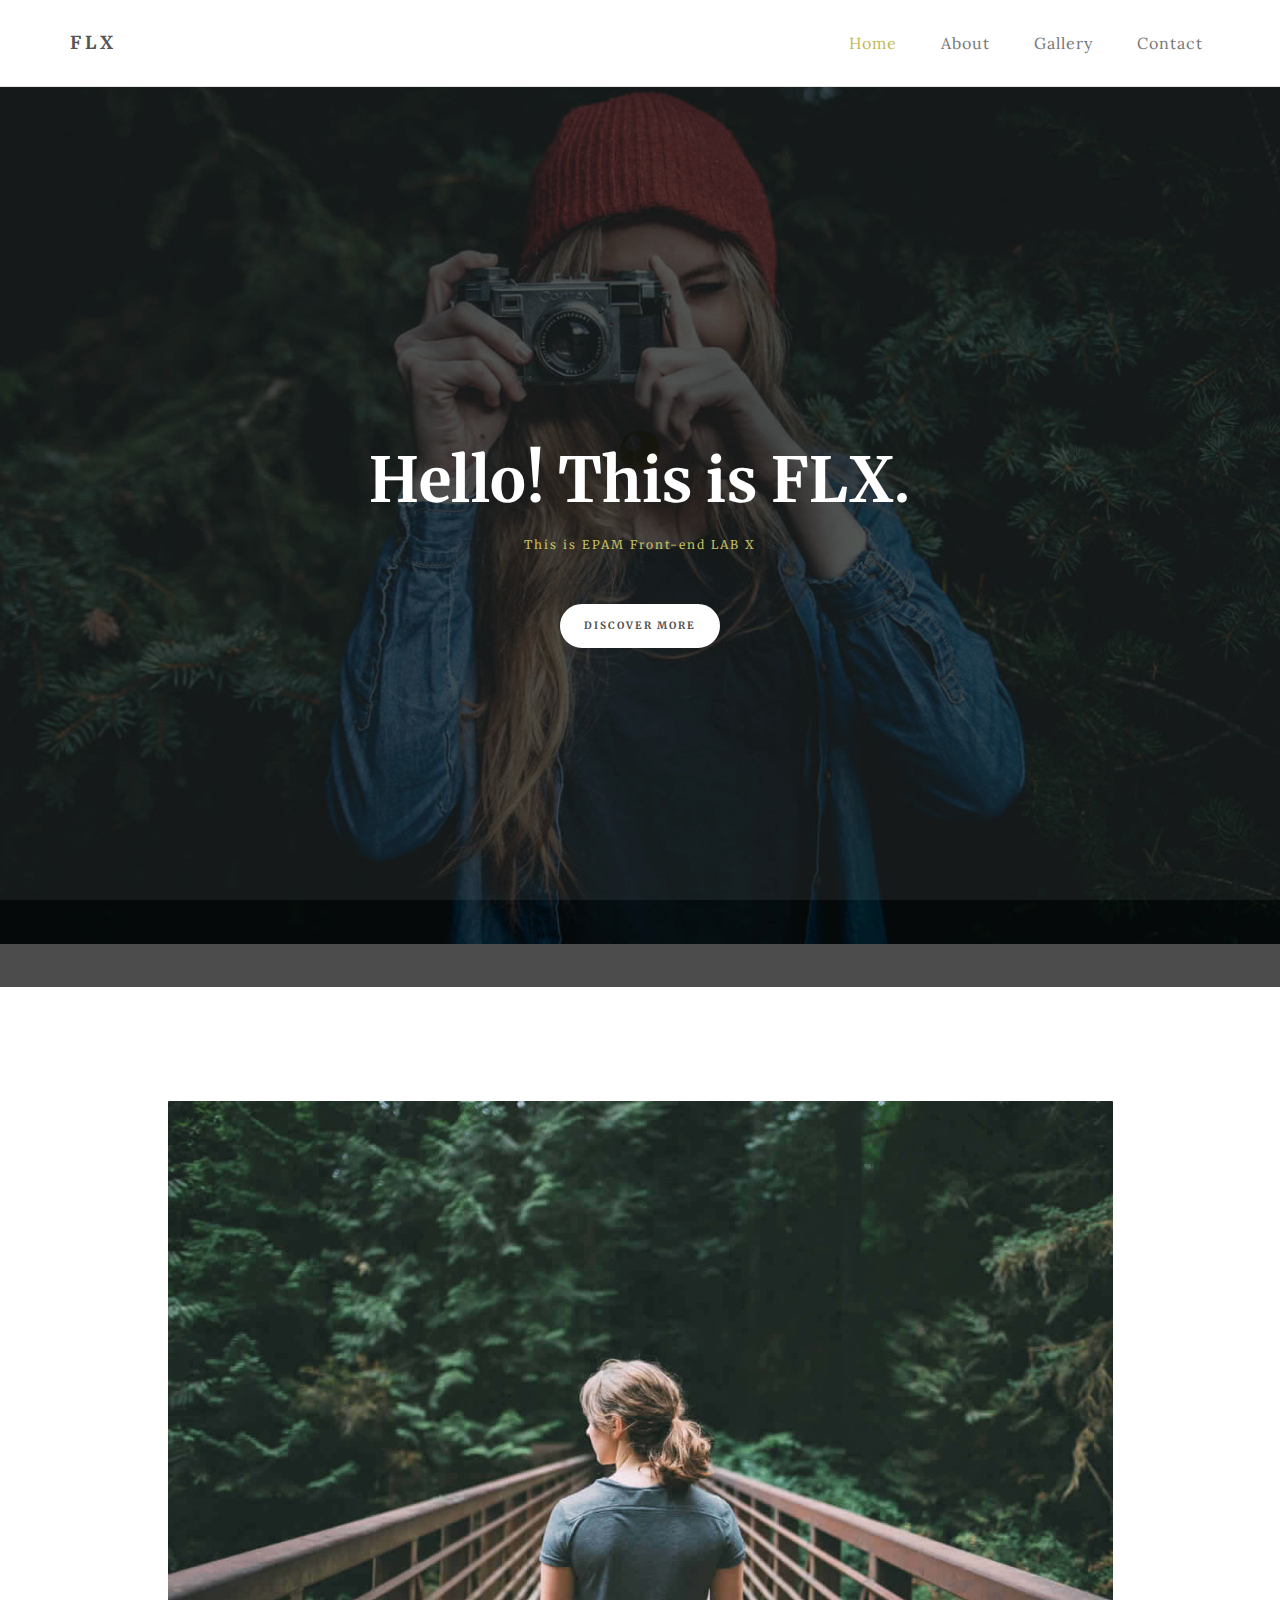
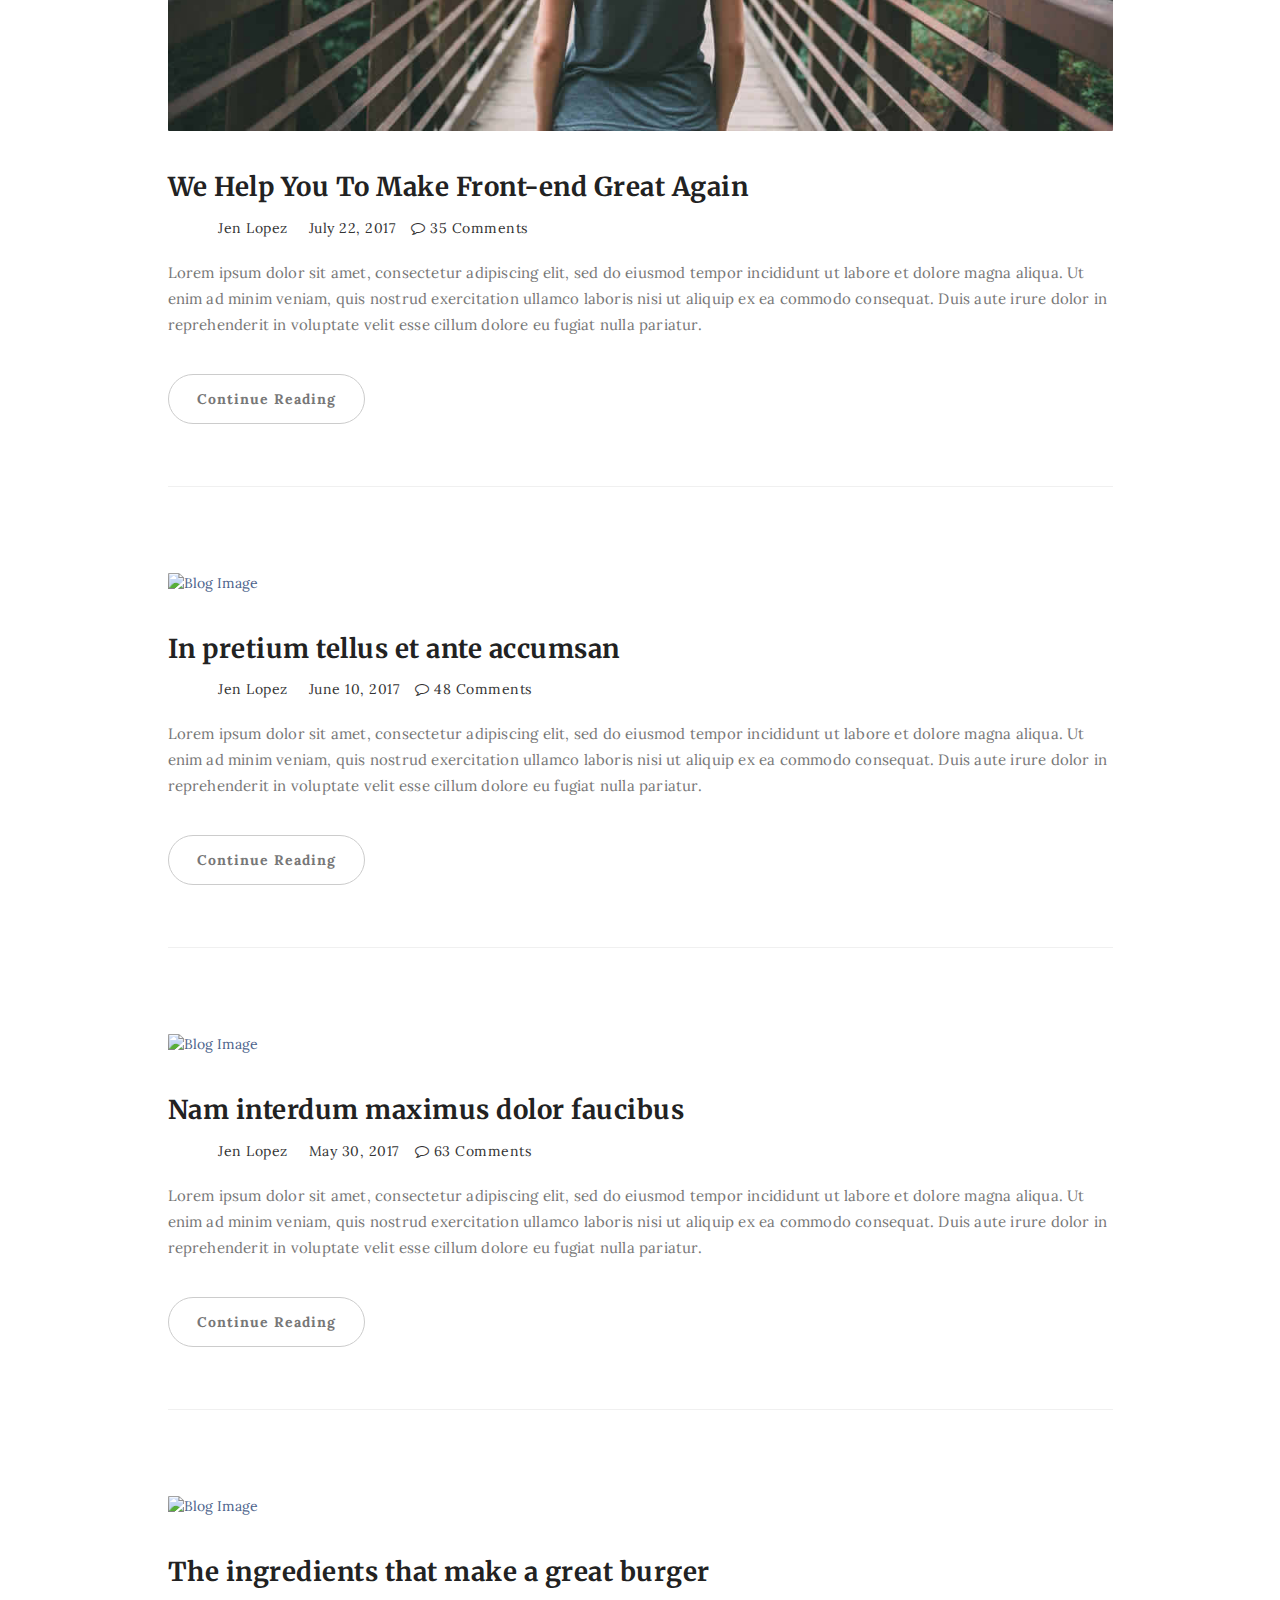
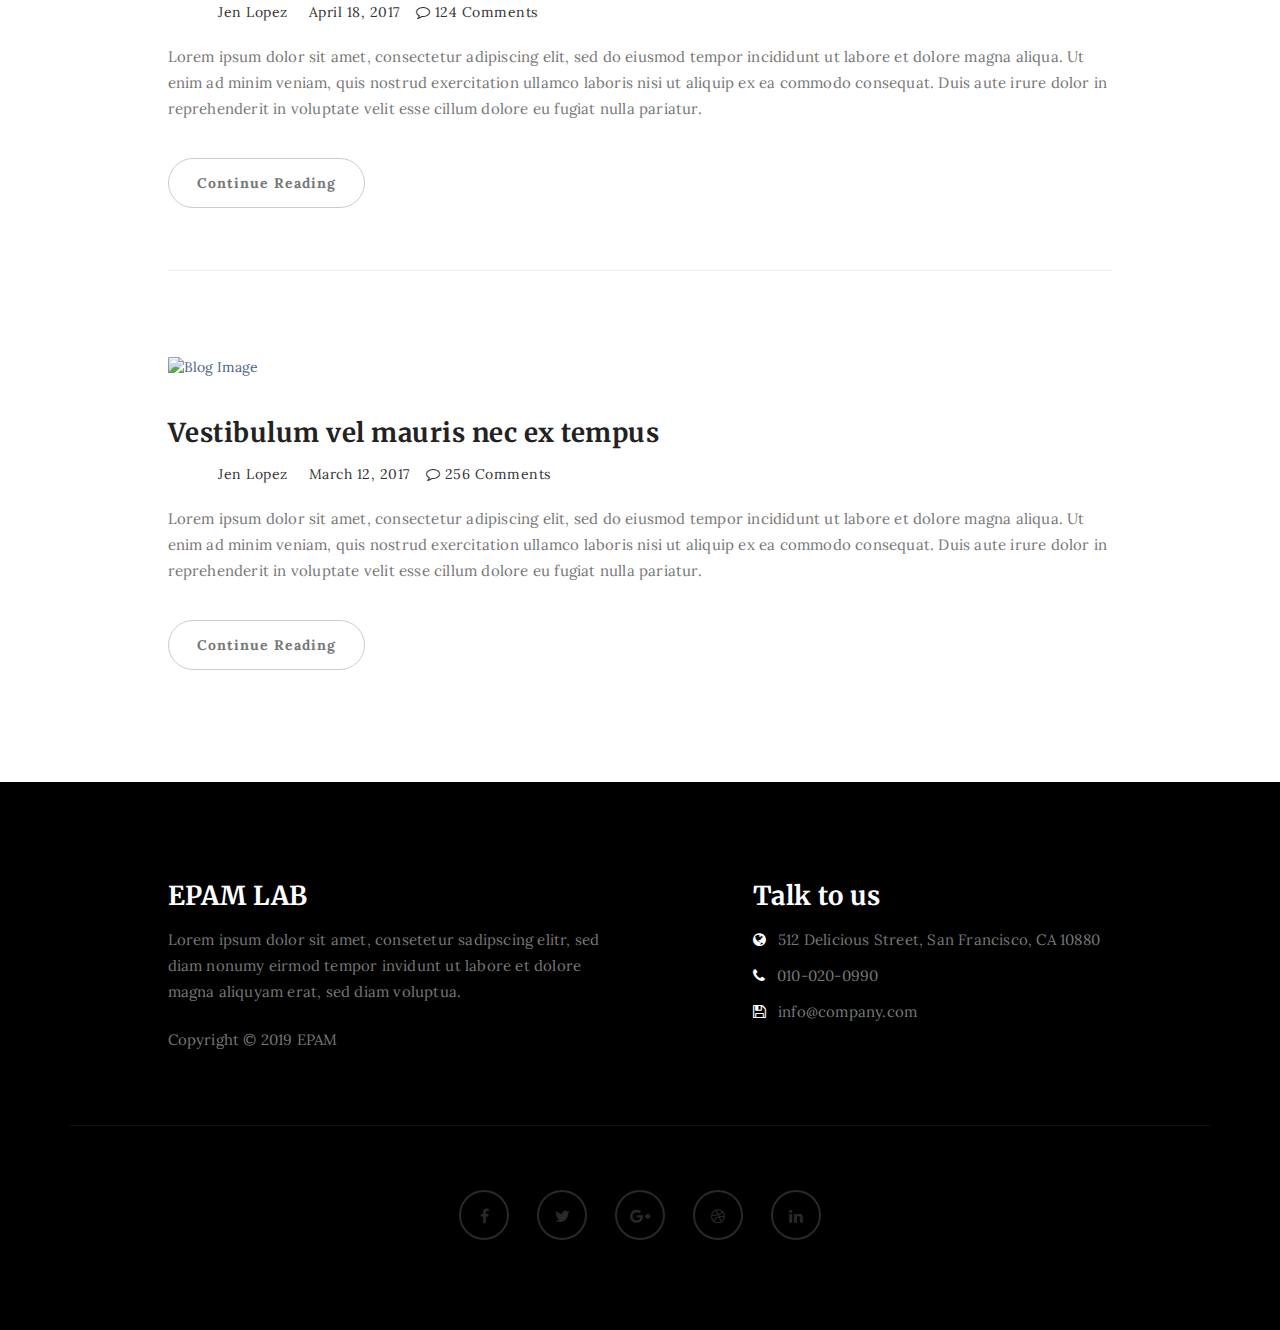
==== commit cdfed37a: "delete unnecessary comments" ====
--- a/FLX_homework_14/app/index.html
+++ b/FLX_homework_14/app/index.html
@@ -25,16 +25,6 @@
     loadCSS('https://fonts.googleapis.com/css?family=Lora|Merriweather:300,400');
     loadCSS('styles/bundle.min.css');
   </script>
-
-  <!-- Fonts -->
-  <!-- <link href="https://fonts.googleapis.com/css?family=Lora|Merriweather:300,400" rel="stylesheet"> -->
-
-  <!-- Vendor css -->
-  <!-- <link rel="stylesheet" href="styles/bootstrap.min.css">
-  <link rel="stylesheet" href="styles/font-awesome.min.css"> -->
-
-  <!-- Main css -->
-  <!-- <link rel="stylesheet" href="styles/styles.css"> -->
 
   <!-- Vendor Scripts -->
   <script src="js/jquery.js" defer></script>
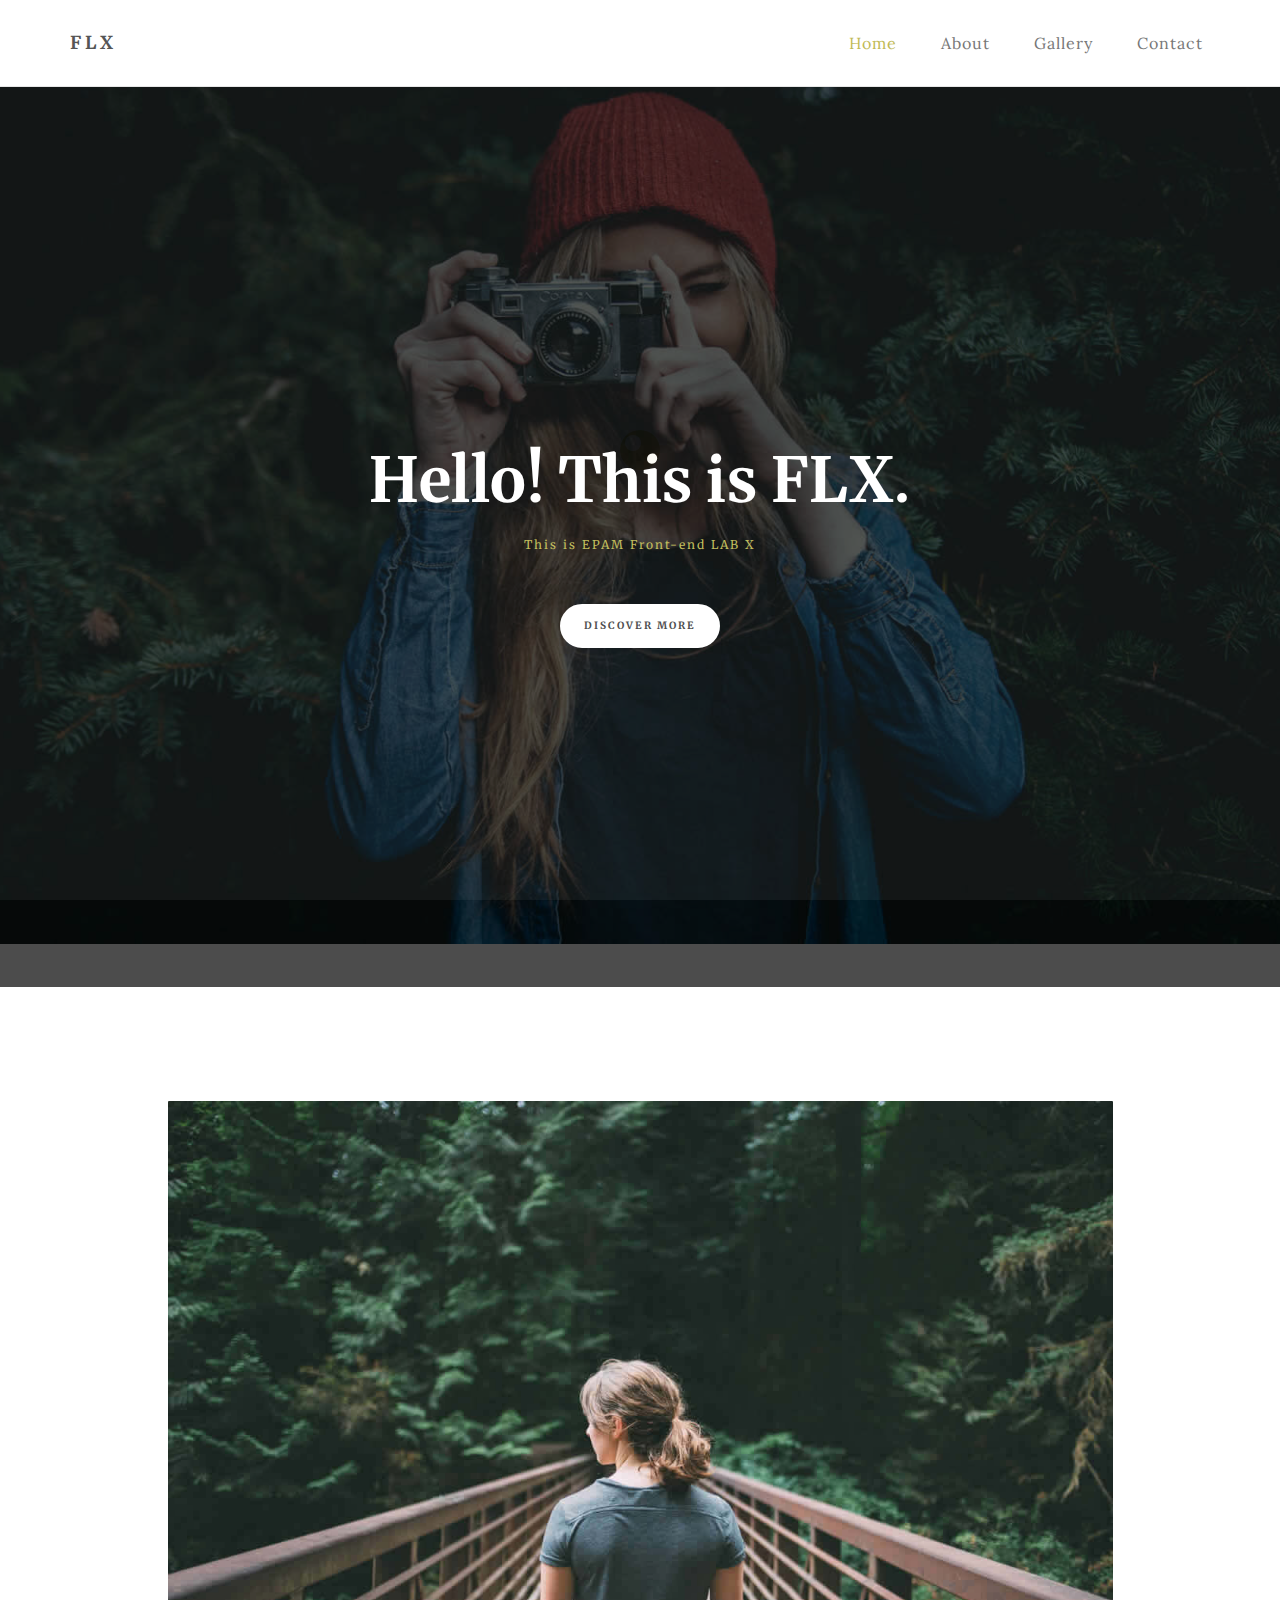
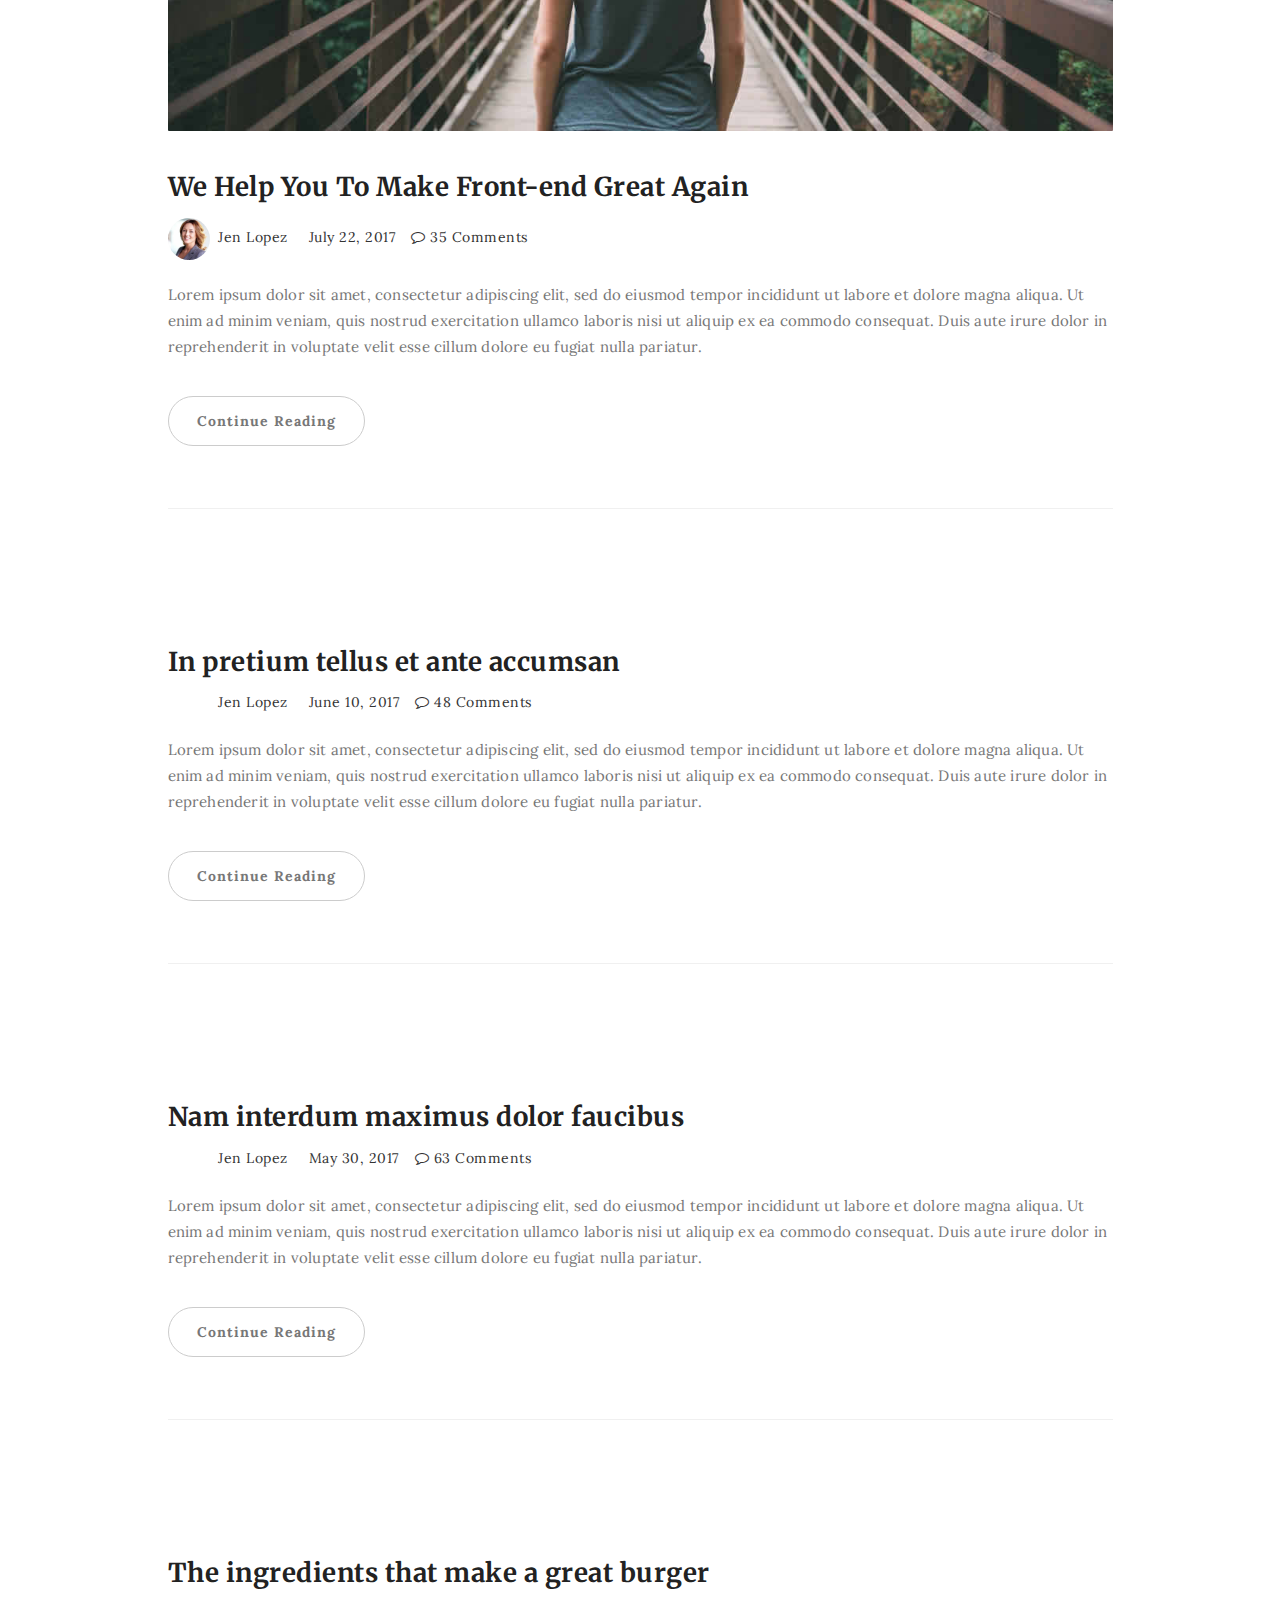
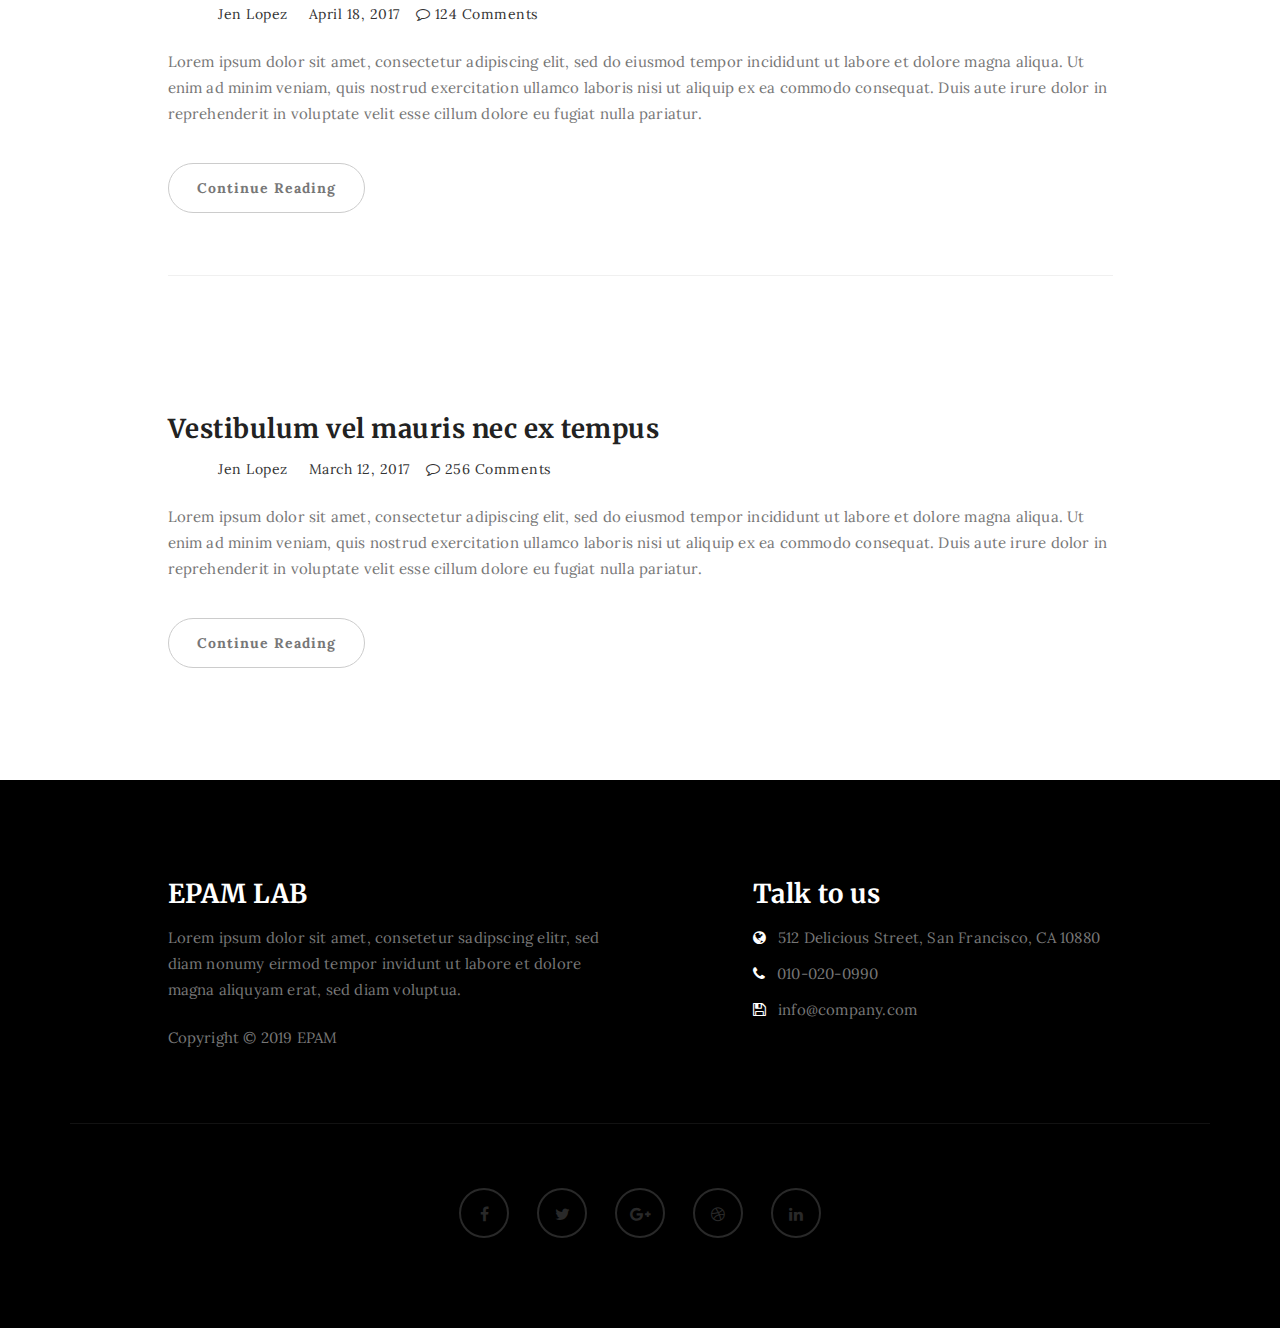
==== commit cdb8979c: "Fix validation errors" ====
--- a/FLX_homework_14/app/index.html
+++ b/FLX_homework_14/app/index.html
@@ -16,6 +16,7 @@
   <style>
     html{font-family:sans-serif;-webkit-text-size-adjust:100%;-ms-text-size-adjust:100%}html{font-size:10px;-webkit-tap-highlight-color:transparent}html{-webkit-font-smoothing:antialiased}body{margin:0}body{font-family:"Helvetica Neue",Helvetica,Arial,sans-serif;font-size:14px;line-height:1.42857143;color:#333;background-color:#fff}body{background:#fff;font-family:Lora,serif;font-style:normal;font-weight:300;overflow-x:hidden}body{padding-top:87px}*{-webkit-box-sizing:border-box;-moz-box-sizing:border-box;box-sizing:border-box}:after,:before{-webkit-box-sizing:border-box;-moz-box-sizing:border-box;box-sizing:border-box}.btn-group-vertical>.btn-group:after,.btn-group-vertical>.btn-group:before,.btn-toolbar:after,.btn-toolbar:before,.clearfix:after,.clearfix:before,.container-fluid:after,.container-fluid:before,.container:after,.container:before,.dl-horizontal dd:after,.dl-horizontal dd:before,.form-horizontal .form-group:after,.form-horizontal .form-group:before,.modal-footer:after,.modal-footer:before,.modal-header:after,.modal-header:before,.nav:after,.nav:before,.navbar-collapse:after,.navbar-collapse:before,.navbar-header:after,.navbar-header:before,.navbar:after,.navbar:before,.pager:after,.pager:before,.panel-body:after,.panel-body:before,.row:after,.row:before{display:table;content:" "}.btn-group-vertical>.btn-group:after,.btn-toolbar:after,.clearfix:after,.container-fluid:after,.container:after,.dl-horizontal dd:after,.form-horizontal .form-group:after,.modal-footer:after,.modal-header:after,.nav:after,.navbar-collapse:after,.navbar-header:after,.navbar:after,.pager:after,.panel-body:after,.row:after{clear:both}.navbar{position:relative;min-height:50px;margin-bottom:20px;border:1px solid transparent}@media (min-width:768px){.navbar{border-radius:4px}}.navbar-static-top{z-index:1000;border-width:0 0 1px}@media (min-width:768px){.navbar-static-top{border-radius:0}}.navbar-fixed-bottom,.navbar-fixed-top{position:fixed;right:0;left:0;z-index:1030}@media (min-width:768px){.navbar-fixed-bottom,.navbar-fixed-top{border-radius:0}}.navbar-fixed-top{top:0;border-width:0 0 1px}.navbar-default{background-color:#f8f8f8;border-color:#e7e7e7}.navbar-default{background:#fff;margin:0!important;padding:18px 0}.container{padding-right:15px;padding-left:15px;margin-right:auto;margin-left:auto}@media (min-width:768px){.container{width:750px}}@media (min-width:992px){.container{width:970px}}@media (min-width:768px){.navbar-header{float:left}}.container>.navbar-header{margin-right:0;margin-left:0}@media (min-width:768px){.navbar-toggle{display:none}}.navbar-default .navbar-toggle{border-color:#ddd}.navbar-default .navbar-toggle{border:none;padding-top:10px}.navbar-brand{float:left;height:50px;padding:15px 15px;font-size:18px;line-height:20px}.navbar-default .navbar-brand{color:#777}.navbar-default .navbar-brand{color:#555;font-family:Merriweather,serif;font-weight:700;text-transform:uppercase;letter-spacing:4px;margin:0}@media (min-width:768px){.navbar>.container .navbar-brand,.navbar>.container-fluid .navbar-brand{margin-left:-15px}}.navbar-toggle{position:relative;float:right;padding:9px 10px;margin-top:8px;margin-right:15px;margin-bottom:8px;background-color:transparent;background-image:none;border:1px solid transparent;border-radius:4px}.navbar-default .navbar-collapse,.navbar-default .navbar-form{border-color:#e7e7e7}@media (min-width:768px){.container-fluid>.navbar-collapse,.container-fluid>.navbar-header,.container>.navbar-collapse,.container>.navbar-header{margin-right:0;margin-left:0}}@media (min-width:768px){.navbar-fixed-bottom .navbar-collapse,.navbar-fixed-top .navbar-collapse,.navbar-static-top .navbar-collapse{padding-right:0;padding-left:0}}.navbar-collapse{padding-right:15px;padding-left:15px;overflow-x:visible;-webkit-overflow-scrolling:touch;border-top:1px solid transparent;-webkit-box-shadow:inset 0 1px 0 rgba(255,255,255,.1);box-shadow:inset 0 1px 0 rgba(255,255,255,.1)}@media (min-width:768px){.navbar-collapse{width:auto;border-top:0;-webkit-box-shadow:none;box-shadow:none}}@media (min-width:768px){.navbar-collapse.collapse{display:block!important;height:auto!important;padding-bottom:0;overflow:visible!important}}.collapse{display:none}.nav{padding-left:0;margin-bottom:0;list-style:none}.navbar-nav{margin:7.5px -15px}@media (min-width:768px){.navbar-nav{float:left;margin:0}}@media (min-width:768px){.navbar-right{float:right!important;margin-right:-15px}}.nav>li{position:relative;display:block}@media (min-width:768px){.navbar-nav>li{float:left}}a{color:#4d638c;-webkit-transition:.5s;-o-transition:.5s;transition:.5s;text-decoration:none!important}.nav>li>a{position:relative;display:block;padding:10px 15px}.navbar-nav>li>a{padding-top:10px;padding-bottom:10px;line-height:20px}@media (min-width:768px){.navbar-nav>li>a{padding-top:15px;padding-bottom:15px}}.navbar-default .navbar-nav>li>a{color:#777}.navbar-default .navbar-nav li a{color:#777;font-size:16px;letter-spacing:1px;-webkit-transition:all .4s ease-in-out;transition:all .4s ease-in-out;padding-right:22px;padding-left:22px}.navbar-default .navbar-nav>.active>a,.navbar-default .navbar-nav>.active>a:focus,.navbar-default .navbar-nav>.active>a:hover{color:#555;background-color:#e7e7e7}.navbar-default .navbar-nav .active>a,.navbar-default .navbar-nav li a:hover{color:#bfba55}.navbar-default .navbar-nav>.active>a,.navbar-default .navbar-nav>.active>a:focus,.navbar-default .navbar-nav>.active>a:hover{color:#bfba55;background-color:transparent}.preloader{position:fixed;top:0;left:0;width:100%;height:100%;z-index:1020;display:flex;flex-flow:row nowrap;justify-content:center;align-items:center;background:none repeat scroll 0 0 #fff}.sk-spinner-wordpress.sk-spinner{background-color:#bfba55;width:40px;height:40px;border-radius:40px;position:relative;-webkit-animation:sk-innerCircle 1s linear infinite;animation:sk-innerCircle 1s linear infinite}.sk-spinner-wordpress .sk-inner-circle{display:block;background-color:#fff;width:16px;height:16px;position:absolute;border-radius:8px;top:5px;left:5px}@-webkit-keyframes sk-innerCircle{0%{-webkit-transform:rotate(0);transform:rotate(0)}100%{-webkit-transform:rotate(360deg);transform:rotate(360deg)}}@keyframes sk-innerCircle{0%{-webkit-transform:rotate(0);transform:rotate(0)}100%{-webkit-transform:rotate(360deg);transform:rotate(360deg)}}
   </style>
+
   <!-- loadCSS js plugin -->
   <script src="js/loadCSS.js"></script>
 
@@ -74,20 +75,20 @@
 
   <!-- Home Section -->
 
-  <section id="home" class="main-home parallax-section">
+  <section id="home" class="main-home parallax-section lazy">
     <div class="overlay"></div>
     <div class="container">
       <div class="row">
 
-        <div class="col-md-12 col-sm-12">
-          <h1>Hello! This is FLX.</h1>
-          <h4>This is EPAM Front-end LAB X</h4>
-          <a href="#blog" class="smoothScroll btn btn-default">Discover More</a>
-        </div>
-
-      </div>
+      <div class="col-md-12 col-sm-12">
+        <h1>Hello! This is FLX.</h1>
+        <h4>This is EPAM Front-end LAB X</h4>
+        <a href="#blog" class="smoothScroll btn btn-default">Discover More</a>
+      </div>
+
     </div>
-  </section>
+  </div>
+</section>
 
   <!-- Blog Section -->
 
@@ -100,8 +101,8 @@
             <div class="blog-post-image">
               <a href="#">
                 <picture>
-                  <source media="(max-width: 768px)" data-srcset="img/blog-image1-760.jpg">
-                  <img class="lazy img-responsive" data-src="img/blog-image1.jpg" alt="Blog Image">
+                  <source srcset="img/void.png" media="(max-width: 768px)" data-srcset="img/blog-image1-760.jpg">
+                  <img src="img/void.png" class="lazy img-responsive" data-src="img/blog-image1.jpg" alt="Blog Image">
                 </picture>
               </a>
             </div>
@@ -111,8 +112,8 @@
             <div class="blog-post-format">
               <span><a href="#">
                   <picture>
-                    <source media="(max-width: 768px)" data-srcset="img/author-image1-150.jpg">
-                    <img data-src="img/author-image1.jpg" class="lazy img-responsive img-circle">
+                    <source srcset="img/void.png" media="(max-width: 768px)" data-srcset="img/author-image1-150.jpg">
+                    <img src="img/void.png" data-src="img/author-image1.jpg" class="lazy img-responsive img-circle" alt="Image Author">
                   </picture>
                   Jen Lopez
                 </a></span>
@@ -133,8 +134,8 @@
             <div class="blog-post-image">
               <a href="#">
                 <picture>
-                  <source media="(max-width: 768px)" data-srcset="img/blog-image2-760.jpg">
-                  <img class="lazy img-responsive" data-src="img/blog-image2.jpg" alt="Blog Image">
+                  <source srcset="img/void.png" media="(max-width: 768px)" data-srcset="img/blog-image2-760.jpg">
+                  <img src="img/void.png" class="lazy img-responsive" data-src="img/blog-image2.jpg" alt="Blog Image">
                 </picture>
               </a>
             </div>
@@ -144,8 +145,8 @@
             <div class="blog-post-format">
               <span><a href="#">
                   <picture>
-                    <source media="(max-width: 768px)" data-srcset="img/author-image2-150.jpg">
-                    <img data-src="img/author-image2.jpg" class="lazy img-responsive img-circle">
+                    <source srcset="img/void.png" media="(max-width: 768px)" data-srcset="img/author-image2-150.jpg">
+                    <img src="img/void.png" data-src="img/author-image2.jpg" class="lazy img-responsive img-circle" alt="author">
                   </picture>
                   Jen Lopez
                 </a></span>
@@ -166,8 +167,8 @@
             <div class="blog-post-image">
               <a href="#">
                 <picture>
-                  <source media="(max-width: 768px)" data-srcset="img/blog-image3-760.jpg">
-                  <img class="lazy img-responsive" data-src="img/blog-image3.jpg" alt="Blog Image">
+                  <source srcset="img/void.png" media="(max-width: 768px)" data-srcset="img/blog-image3-760.jpg">
+                  <img src="img/void.png" class="lazy img-responsive" data-src="img/blog-image3.jpg" alt="Blog Image">
                 </picture>
               </a>
             </div>
@@ -177,8 +178,8 @@
             <div class="blog-post-format">
               <span><a href="#">
                   <picture>
-                    <source media="(max-width: 768px)" data-srcset="img/author-image2-150.jpg">
-                    <img data-src="img/author-image2.jpg" class="lazy img-responsive img-circle">
+                    <source srcset="img/void.png" media="(max-width: 768px)" data-srcset="img/author-image2-150.jpg">
+                    <img src="img/void.png" data-src="img/author-image2.jpg" class="lazy img-responsive img-circle" alt="some author">
                   </picture>
                   Jen Lopez
                 </a></span>
@@ -199,8 +200,8 @@
             <div class="blog-post-image">
               <a href="#">
                 <picture>
-                  <source media="(max-width: 768px)" data-srcset="img/blog-image4-760.jpg">
-                  <img class="lazy img-responsive" data-src="img/blog-image4.jpg" alt="Blog Image">
+                  <source srcset="img/void.png" media="(max-width: 768px)" data-srcset="img/blog-image4-760.jpg">
+                  <img src="img/void.png" class="lazy img-responsive" data-src="img/blog-image4.jpg" alt="Blog Image">
                 </picture>
               </a>
             </div>
@@ -210,8 +211,8 @@
             <div class="blog-post-format">
               <span><a href="#">
                   <picture>
-                    <source media="(max-width: 768px)" data-srcset="img/author-image1-150.jpg">
-                    <img data-src="img/author-image1.jpg" class="lazy img-responsive img-circle">
+                    <source srcset="img/void.png" media="(max-width: 768px)" data-srcset="img/author-image1-150.jpg">
+                    <img src="img/void.png" data-src="img/author-image1.jpg" class="lazy img-responsive img-circle" alt="some author">
                   </picture>
                   Jen Lopez
                 </a></span>
@@ -232,8 +233,8 @@
             <div class="blog-post-image">
               <a href="#">
                 <picture>
-                  <source media="(max-width: 768px)" data-srcset="img/blog-image5-760.jpg">
-                  <img class="lazy img-responsive" data-src="img/blog-image5.jpg" alt="Blog Image">
+                  <source srcset="img/void.png" media="(max-width: 768px)" data-srcset="img/blog-image5-760.jpg">
+                  <img src="img/void.png" class="lazy img-responsive" data-src="img/blog-image5.jpg" alt="Blog Image">
                 </picture>
               </a>
             </div>
@@ -243,8 +244,8 @@
             <div class="blog-post-format">
               <span><a href="#">
                   <picture>
-                    <source media="(max-width: 768px)" data-srcset="img/author-image1-150.jpg">
-                    <img data-src="img/author-image1.jpg" class="lazy img-responsive img-circle">
+                    <source srcset="img/void.png" media="(max-width: 768px)" data-srcset="img/author-image1-150.jpg">
+                    <img src="img/void.png" data-src="img/author-image1.jpg" class="lazy img-responsive img-circle" alt="some author">
                   </picture>
                   Jen Lopez
                 </a></span>
